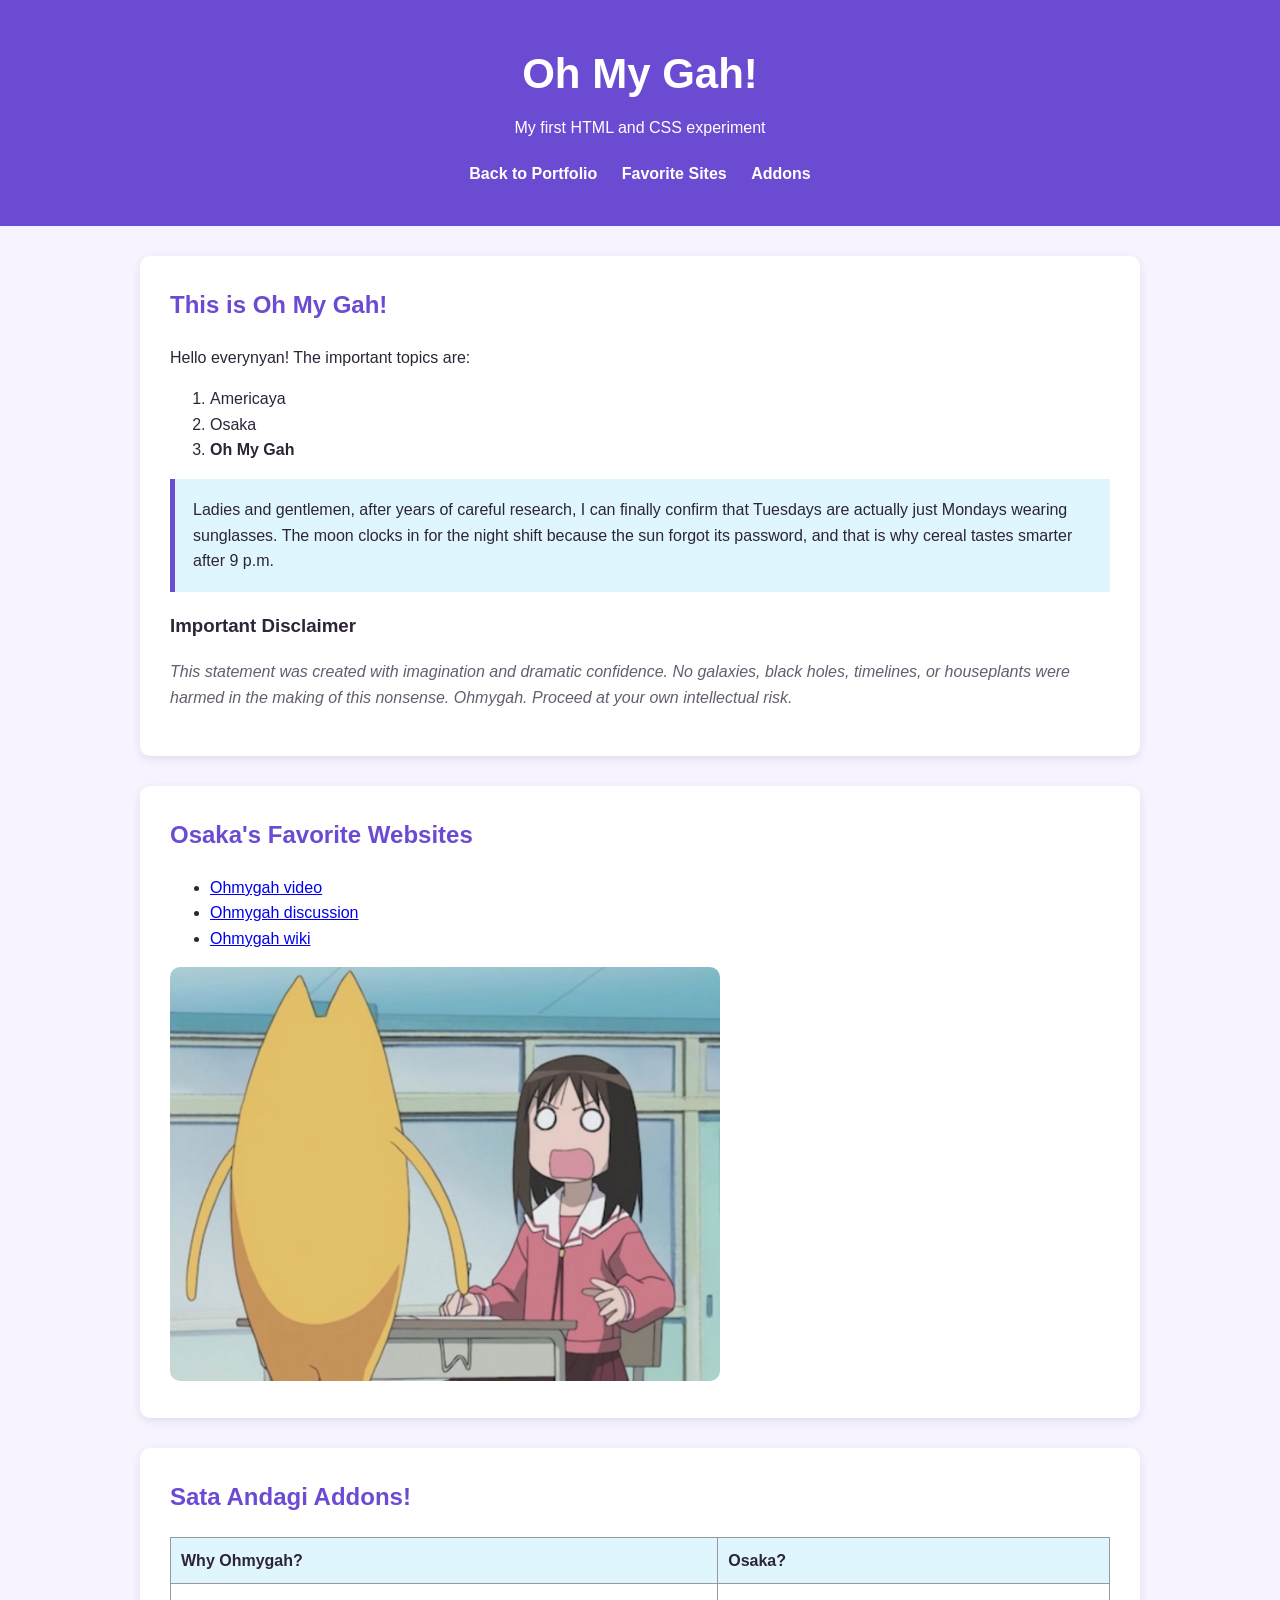
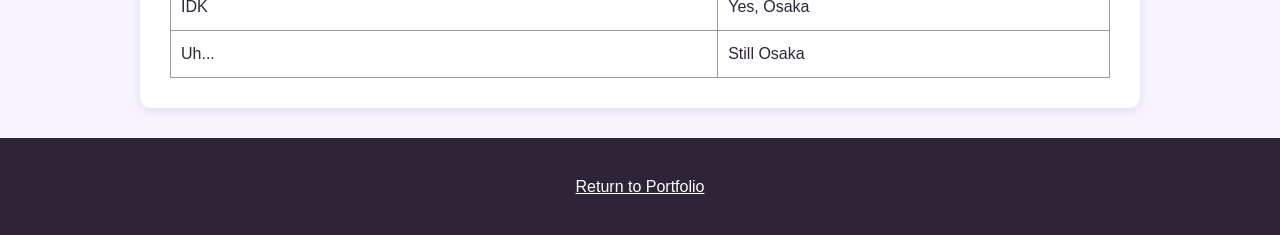
==== ohmygah.html @ 38f07aab "Build first HTML and CSS webpage" ====
<!DOCTYPE html>
<html lang="en">
<head>
  <meta charset="UTF-8">
  <meta name="viewport" content="width=device-width, initial-scale=1.0">
  <title>Oh My Gah</title>
  <link rel="stylesheet" href="styles.css">
</head>
<body>
  <header>
    <h1>Oh My Gah!</h1>
    <p>My first HTML and CSS experiment</p>
    <nav>
      <a href="index.html">Back to Portfolio</a>
      <a href="#favorites">Favorite Sites</a>
      <a href="#addons">Addons</a>
    </nav>
  </header>

  <main>
    <section>
      <h2>This is Oh My Gah!</h2>
      <p>Hello everynyan! The important topics are:</p>
      <ol>
        <li>Americaya</li>
        <li>Osaka</li>
        <li><strong>Oh My Gah</strong></li>
      </ol>

      <p class="highlight">Ladies and gentlemen, after years of careful research, I can finally confirm that Tuesdays are actually just Mondays wearing sunglasses. The moon clocks in for the night shift because the sun forgot its password, and that is why cereal tastes smarter after 9 p.m.</p>

      <h3>Important Disclaimer</h3>
      <p class="disclaimer">This statement was created with imagination and dramatic confidence. No galaxies, black holes, timelines, or houseplants were harmed in the making of this nonsense. Ohmygah. Proceed at your own intellectual risk.</p>
    </section>

    <section id="favorites">
      <h2>Osaka's Favorite Websites</h2>
      <ul>
        <li><a href="https://www.youtube.com/watch?v=UnktCDi-BVs" target="_blank">Ohmygah video</a></li>
        <li><a href="https://www.reddit.com/r/anime/comments/nnd548/oh_my_gah_azumanga_daioh/" target="_blank">Ohmygah discussion</a></li>
        <li><a href="https://azumanga.fandom.com/wiki/%22OH_MY_GAH%22" target="_blank">Ohmygah wiki</a></li>
      </ul>
      <img class="project-image" src="assets/osaka-oh-my-gah.png" alt="Osaka saying Oh My Gah">
    </section>

    <section id="addons">
      <h2>Sata Andagi Addons!</h2>
      <table>
        <tr>
          <th>Why Ohmygah?</th>
          <th>Osaka?</th>
        </tr>
        <tr>
          <td>IDK</td>
          <td>Yes, Osaka</td>
        </tr>
        <tr>
          <td>Uh...</td>
          <td>Still Osaka</td>
        </tr>
      </table>
    </section>
  </main>

  <footer>
    <p><a href="index.html">Return to Portfolio</a></p>
  </footer>
</body>
</html>
---- styles.css ----
/* Basic page styles */
body {
  margin: 0;
  color: #2d2438;
  background-color: #f7f3ff;
  font-family: Arial, sans-serif;
  line-height: 1.6;
}

header {
  padding: 40px 20px;
  color: white;
  background-color: #6c4bd3;
  text-align: center;
}

header h1 {
  margin: 0;
  font-size: 42px;
}

header p {
  margin: 8px 0 20px;
}

nav a {
  margin: 0 10px;
  color: white;
  font-weight: bold;
  text-decoration: none;
}

nav a:hover {
  text-decoration: underline;
}

main {
  max-width: 1000px;
  margin: 30px auto;
  padding: 0 20px;
}

section {
  margin-bottom: 30px;
  padding: 30px;
  background-color: white;
  border-radius: 10px;
  box-shadow: 0 3px 10px rgba(45, 36, 56, 0.1);
}

h2 {
  margin-top: 0;
  color: #6c4bd3;
}

.about-content {
  display: flex;
  gap: 30px;
  align-items: center;
}

.about-content img {
  width: 280px;
  border-radius: 10px;
}

.project-list {
  display: grid;
  grid-template-columns: repeat(3, 1fr);
  gap: 20px;
}

.project-card {
  margin: 0;
  padding: 20px;
  background-color: #f1ecff;
  border: 2px solid #d7caff;
  box-shadow: none;
}

.button {
  display: inline-block;
  margin-top: 10px;
  padding: 9px 14px;
  color: white;
  background-color: #6c4bd3;
  border-radius: 5px;
  text-decoration: none;
}

.button:hover {
  background-color: #5035aa;
}

.small-link {
  display: block;
  margin-top: 12px;
}

.highlight {
  padding: 18px;
  background-color: #dff6ff;
  border-left: 5px solid #6c4bd3;
}

.disclaimer {
  color: #665d70;
  font-style: italic;
}

.project-image {
  width: 100%;
  max-width: 550px;
  border-radius: 10px;
}

table {
  width: 100%;
  border-collapse: collapse;
}

th,
td {
  padding: 10px;
  border: 1px solid #999;
  text-align: left;
}

th {
  background-color: #dff6ff;
}

footer {
  padding: 20px;
  color: white;
  background-color: #2d2438;
  text-align: center;
}

footer a {
  color: white;
}

/* Make the page easier to read on small screens */
@media (max-width: 700px) {
  .about-content {
    flex-direction: column;
  }

  .about-content img {
    width: 100%;
  }

  .project-list {
    grid-template-columns: 1fr;
  }

  nav a {
    display: block;
    margin: 8px;
  }
}
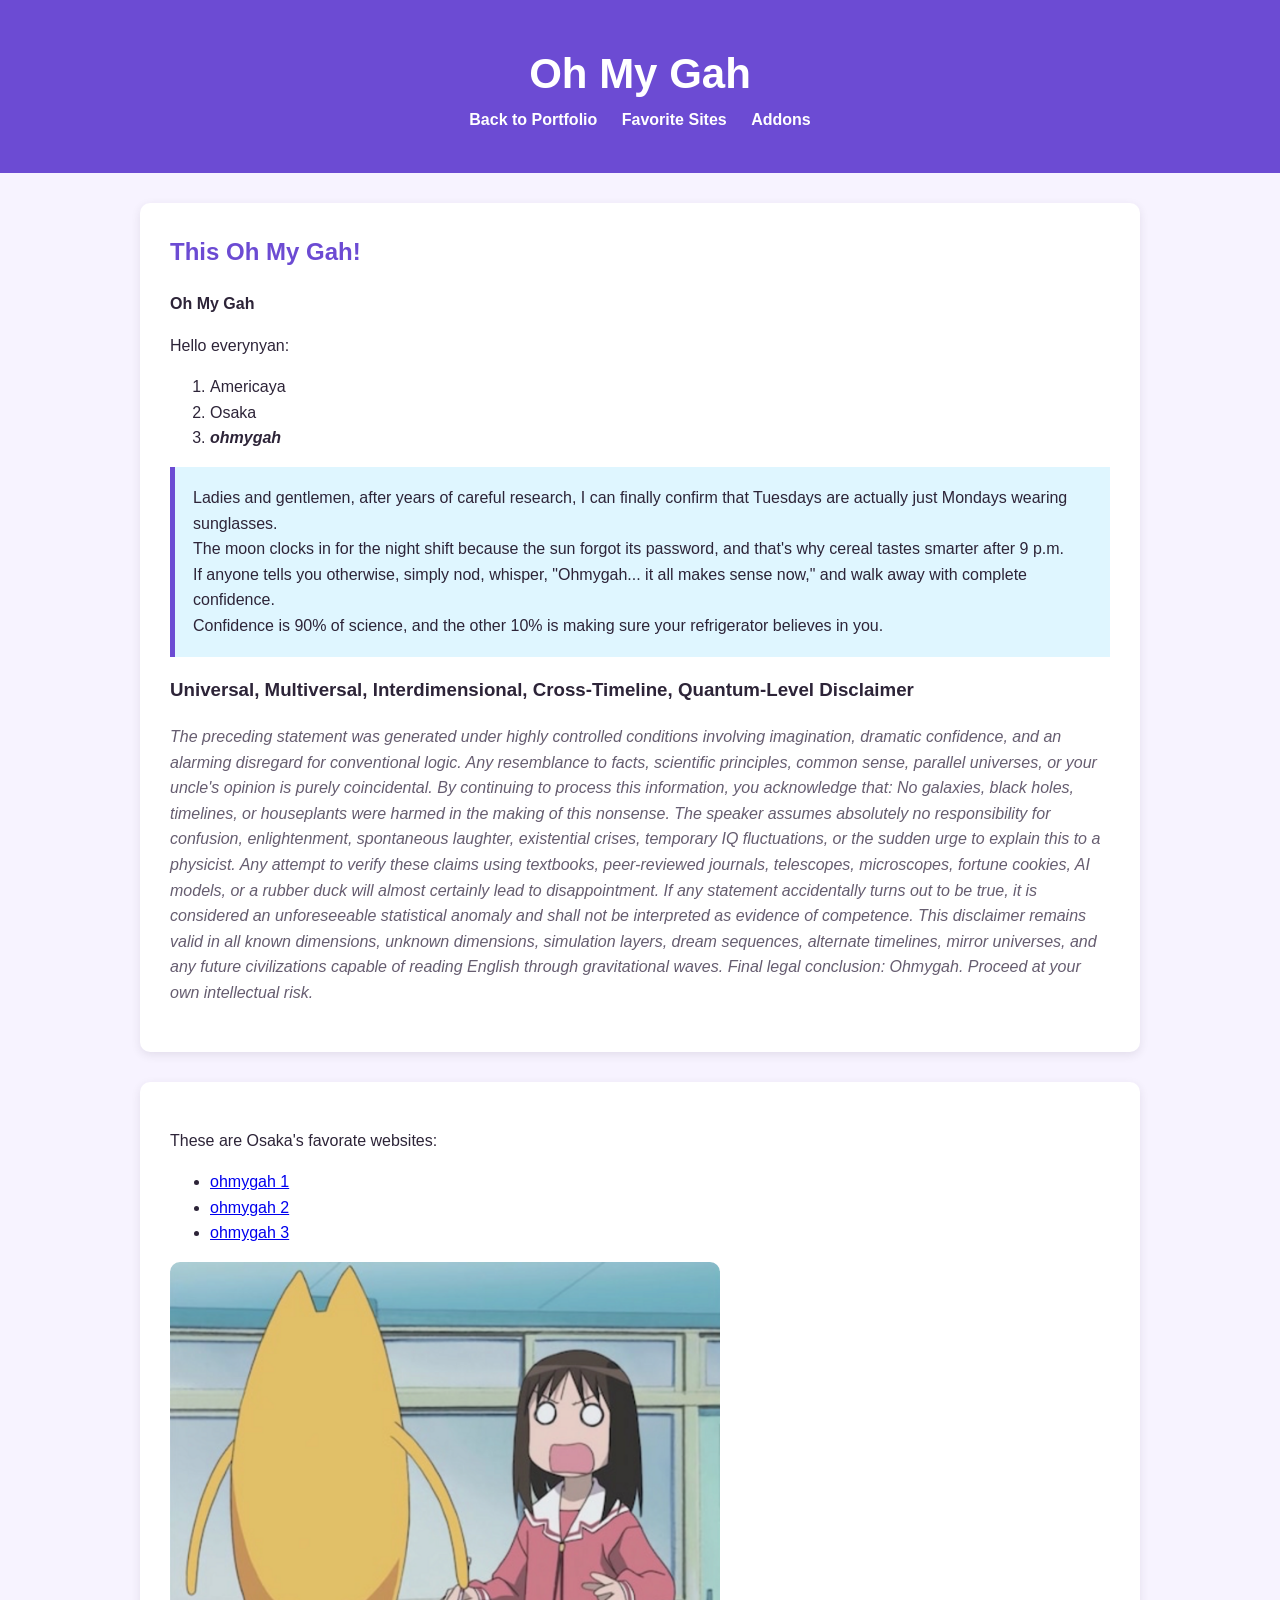
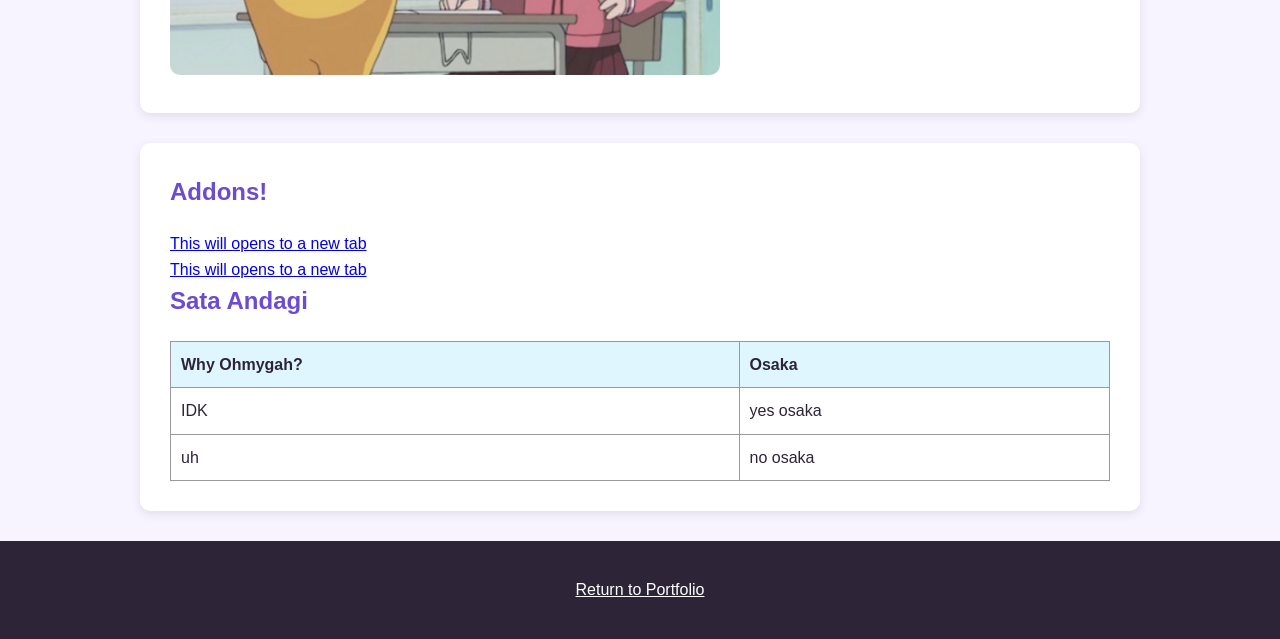
==== commit 0d978d42: "Restore original Oh My Gah page copy" ====
--- a/ohmygah.html
+++ b/ohmygah.html
@@ -8,8 +8,7 @@
 </head>
 <body>
   <header>
-    <h1>Oh My Gah!</h1>
-    <p>My first HTML and CSS experiment</p>
+    <h1>Oh My Gah</h1>
     <nav>
       <a href="index.html">Back to Portfolio</a>
       <a href="#favorites">Favorite Sites</a>
@@ -19,44 +18,61 @@
 
   <main>
     <section>
-      <h2>This is Oh My Gah!</h2>
-      <p>Hello everynyan! The important topics are:</p>
+      <h2>This Oh My Gah!</h2>
+      <p><strong>Oh My Gah</strong></p>
+      <p>Hello everynyan:</p>
       <ol>
         <li>Americaya</li>
         <li>Osaka</li>
-        <li><strong>Oh My Gah</strong></li>
+        <li><em><strong>ohmygah</strong></em></li>
       </ol>
 
-      <p class="highlight">Ladies and gentlemen, after years of careful research, I can finally confirm that Tuesdays are actually just Mondays wearing sunglasses. The moon clocks in for the night shift because the sun forgot its password, and that is why cereal tastes smarter after 9 p.m.</p>
+      <p class="highlight">Ladies and gentlemen, after years of careful research, I can finally confirm that Tuesdays are actually just Mondays wearing sunglasses. <br>The moon clocks in for the night shift because the sun forgot its password, and that's why cereal tastes smarter after 9 p.m. <br>If anyone tells you otherwise, simply nod, whisper, "Ohmygah... it all makes sense now," and walk away with complete confidence. <br>Confidence is 90% of science, and the other 10% is making sure your refrigerator believes in you.</p>
 
-      <h3>Important Disclaimer</h3>
-      <p class="disclaimer">This statement was created with imagination and dramatic confidence. No galaxies, black holes, timelines, or houseplants were harmed in the making of this nonsense. Ohmygah. Proceed at your own intellectual risk.</p>
+      <h3>Universal, Multiversal, Interdimensional, Cross-Timeline, Quantum-Level Disclaimer</h3>
+      <p class="disclaimer">The preceding statement was generated under highly controlled conditions involving imagination, dramatic confidence, and an alarming disregard for conventional logic. Any resemblance to facts, scientific principles, common sense, parallel universes, or your uncle's opinion is purely coincidental.
+
+        By continuing to process this information, you acknowledge that:
+
+        No galaxies, black holes, timelines, or houseplants were harmed in the making of this nonsense.
+        The speaker assumes absolutely no responsibility for confusion, enlightenment, spontaneous laughter, existential crises, temporary IQ fluctuations, or the sudden urge to explain this to a physicist.
+        Any attempt to verify these claims using textbooks, peer-reviewed journals, telescopes, microscopes, fortune cookies, AI models, or a rubber duck will almost certainly lead to disappointment.
+        If any statement accidentally turns out to be true, it is considered an unforeseeable statistical anomaly and shall not be interpreted as evidence of competence.
+        This disclaimer remains valid in all known dimensions, unknown dimensions, simulation layers, dream sequences, alternate timelines, mirror universes, and any future civilizations capable of reading English through gravitational waves.
+
+        Final legal conclusion:
+        Ohmygah. Proceed at your own intellectual risk.</p>
     </section>
 
     <section id="favorites">
-      <h2>Osaka's Favorite Websites</h2>
+      <p>These are Osaka's favorate websites:</p>
       <ul>
-        <li><a href="https://www.youtube.com/watch?v=UnktCDi-BVs" target="_blank">Ohmygah video</a></li>
-        <li><a href="https://www.reddit.com/r/anime/comments/nnd548/oh_my_gah_azumanga_daioh/" target="_blank">Ohmygah discussion</a></li>
-        <li><a href="https://azumanga.fandom.com/wiki/%22OH_MY_GAH%22" target="_blank">Ohmygah wiki</a></li>
+        <li><a href="https://www.youtube.com/watch?v=UnktCDi-BVs">ohmygah 1</a></li>
+        <li><a href="https://www.reddit.com/r/anime/comments/nnd548/oh_my_gah_azumanga_daioh/?solution=c931ada38d21c466c931ada38d21c466&amp;js_challenge=1&amp;token=7afd7253fec22262ff1c52b1703fe9ecf028a68f8974981582e5cb38edc2f080&amp;jsc_orig_r=">ohmygah 2</a></li>
+        <li><a href="https://azumanga.fandom.com/wiki/%22OH_MY_GAH%22">ohmygah 3</a></li>
       </ul>
       <img class="project-image" src="assets/osaka-oh-my-gah.png" alt="Osaka saying Oh My Gah">
     </section>
 
     <section id="addons">
-      <h2>Sata Andagi Addons!</h2>
+      <h2>Addons!</h2>
+      <a href="https://yoshiokayui.win" target="_blank">This will opens to a new tab</a>
+      <br>
+      <a href="https://shizukulog.win" target="_blank">This will opens to a new tab</a>
+
+      <h2>Sata Andagi</h2>
       <table>
         <tr>
           <th>Why Ohmygah?</th>
-          <th>Osaka?</th>
+          <th>Osaka</th>
         </tr>
         <tr>
           <td>IDK</td>
-          <td>Yes, Osaka</td>
+          <td>yes osaka</td>
         </tr>
         <tr>
-          <td>Uh...</td>
-          <td>Still Osaka</td>
+          <td>uh</td>
+          <td>no osaka</td>
         </tr>
       </table>
     </section>
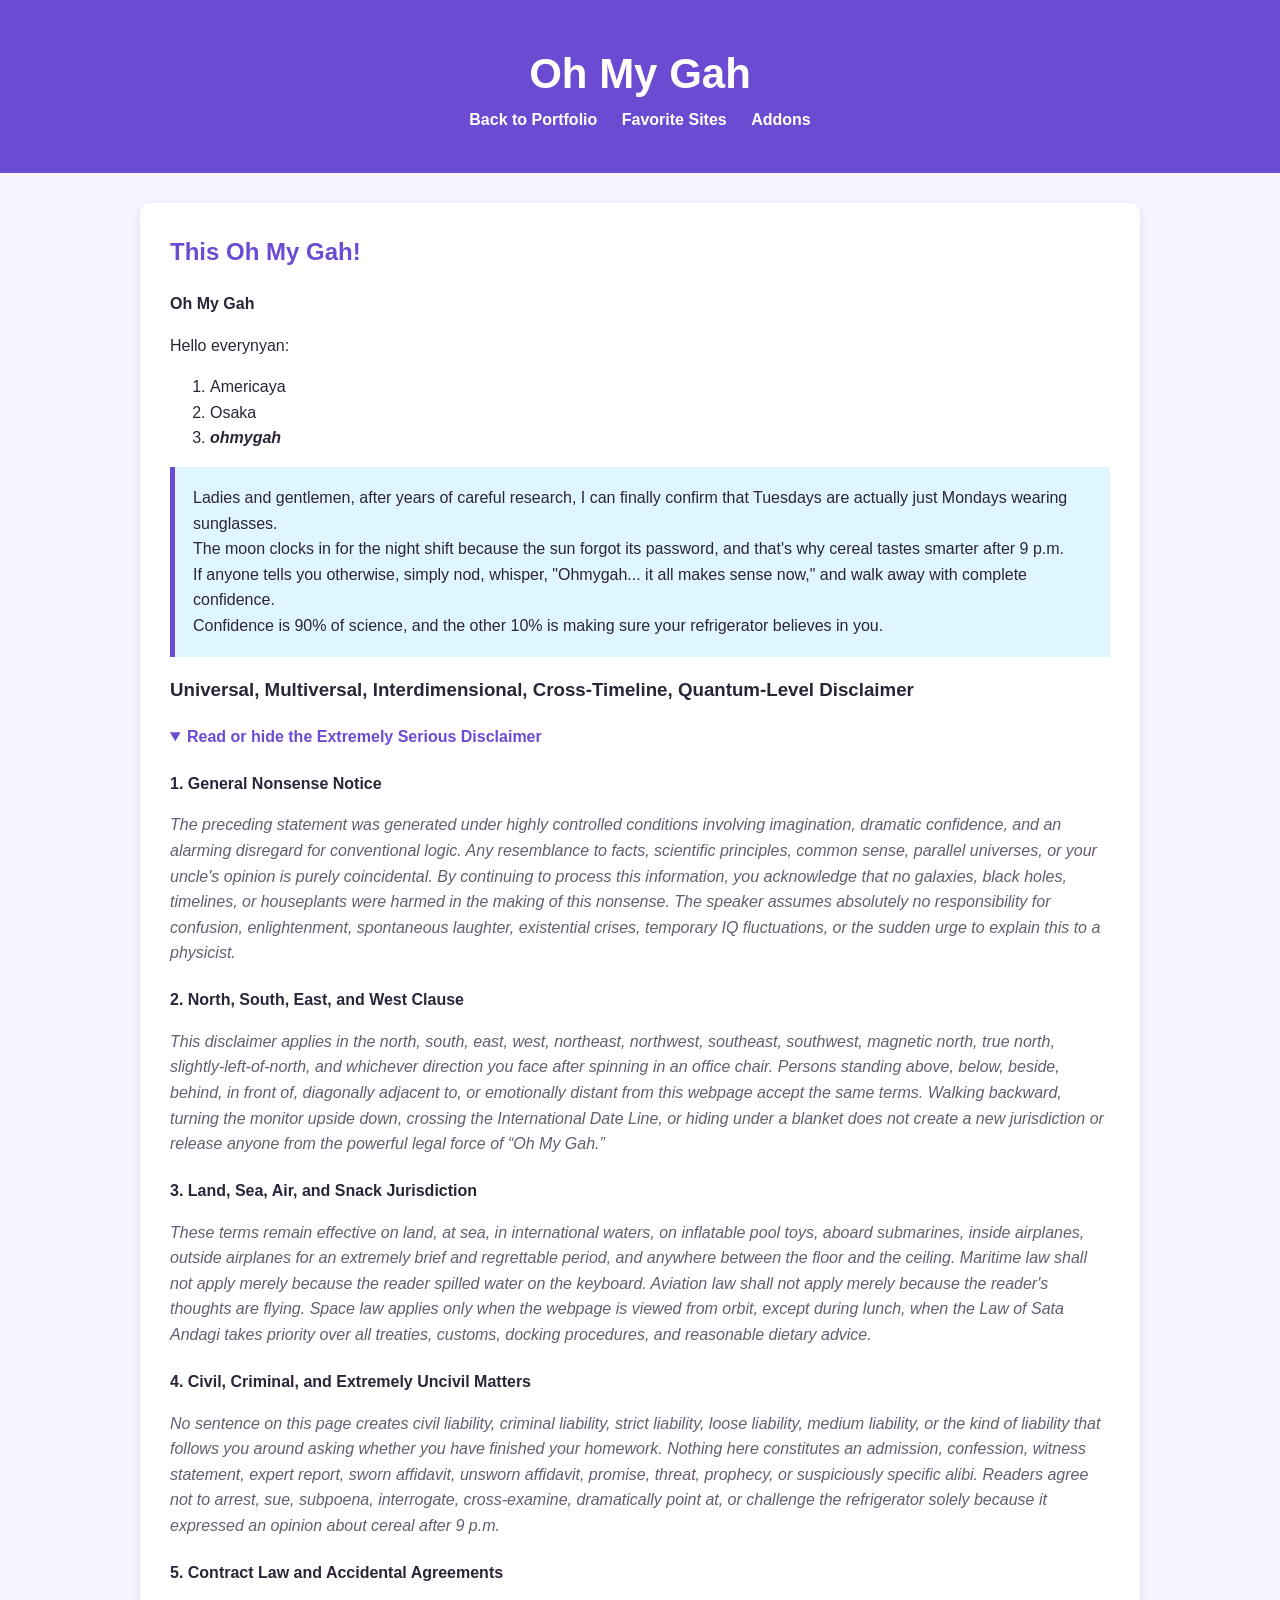
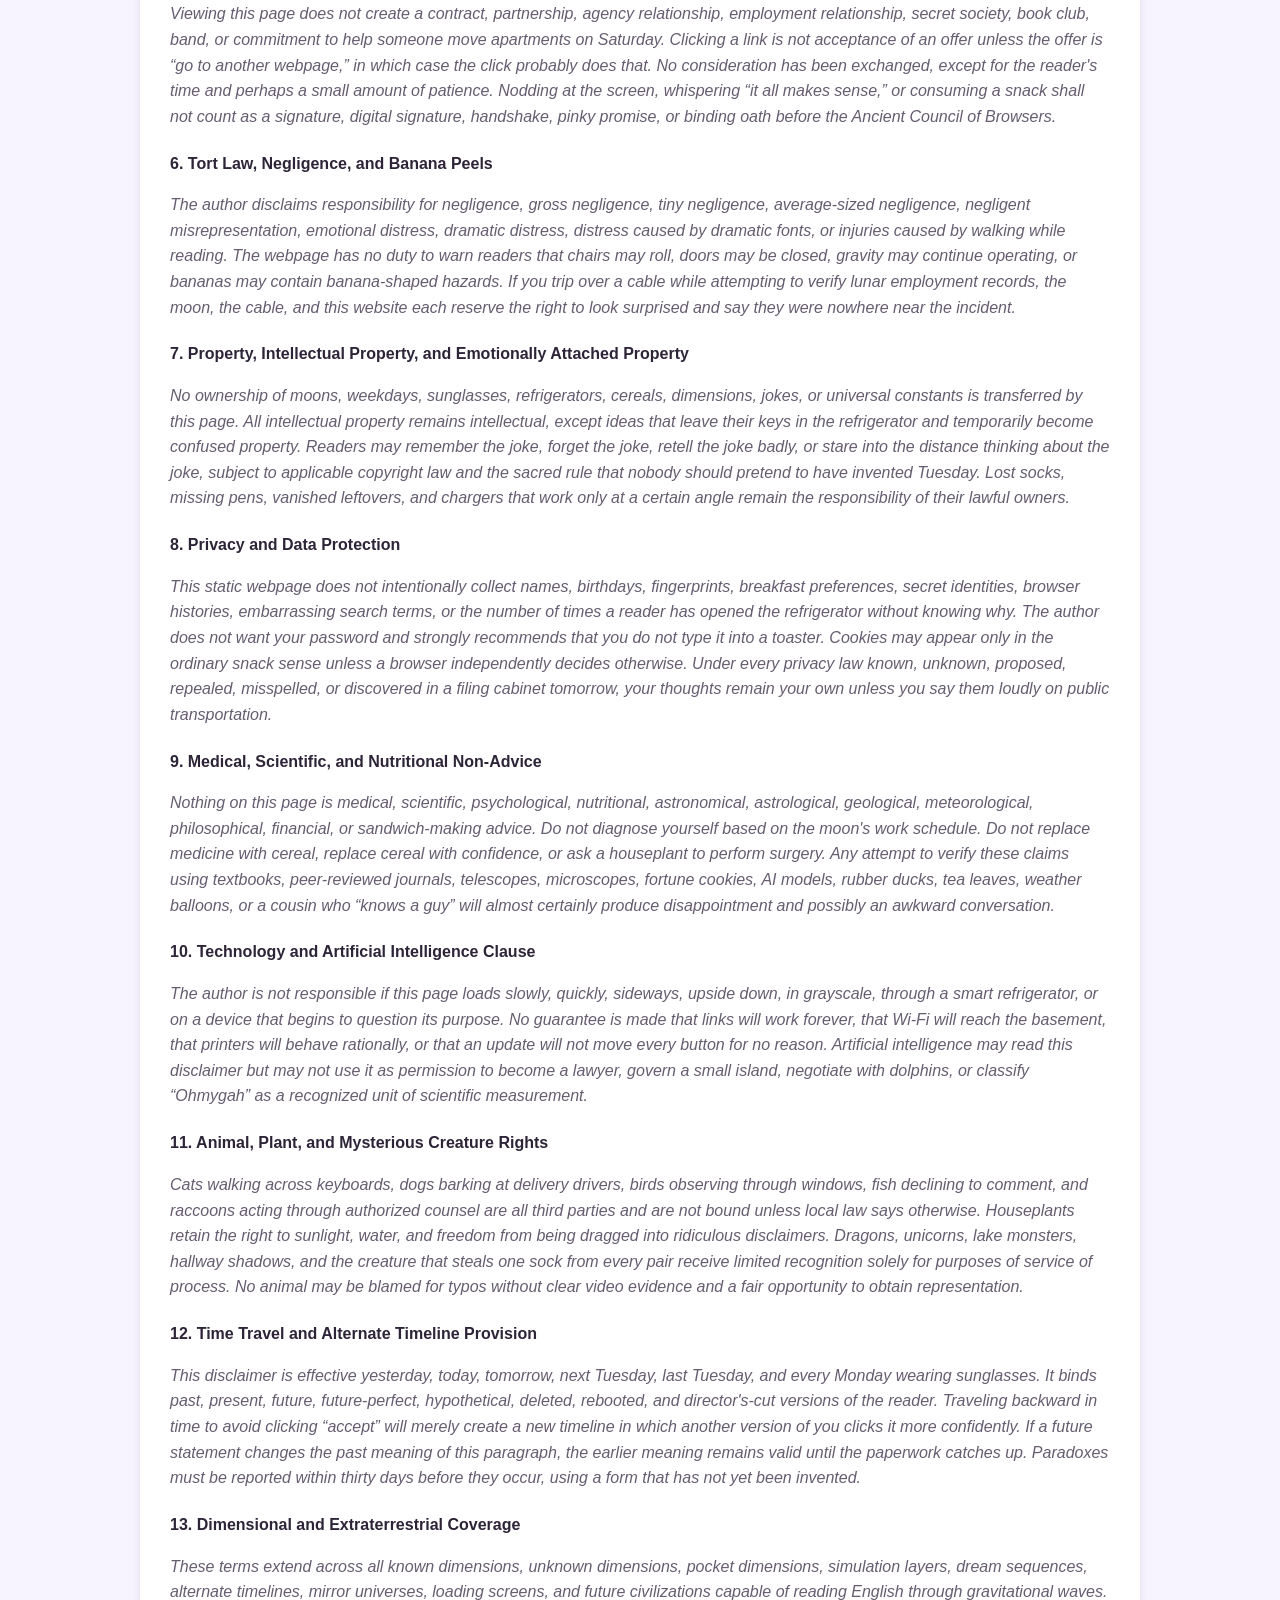
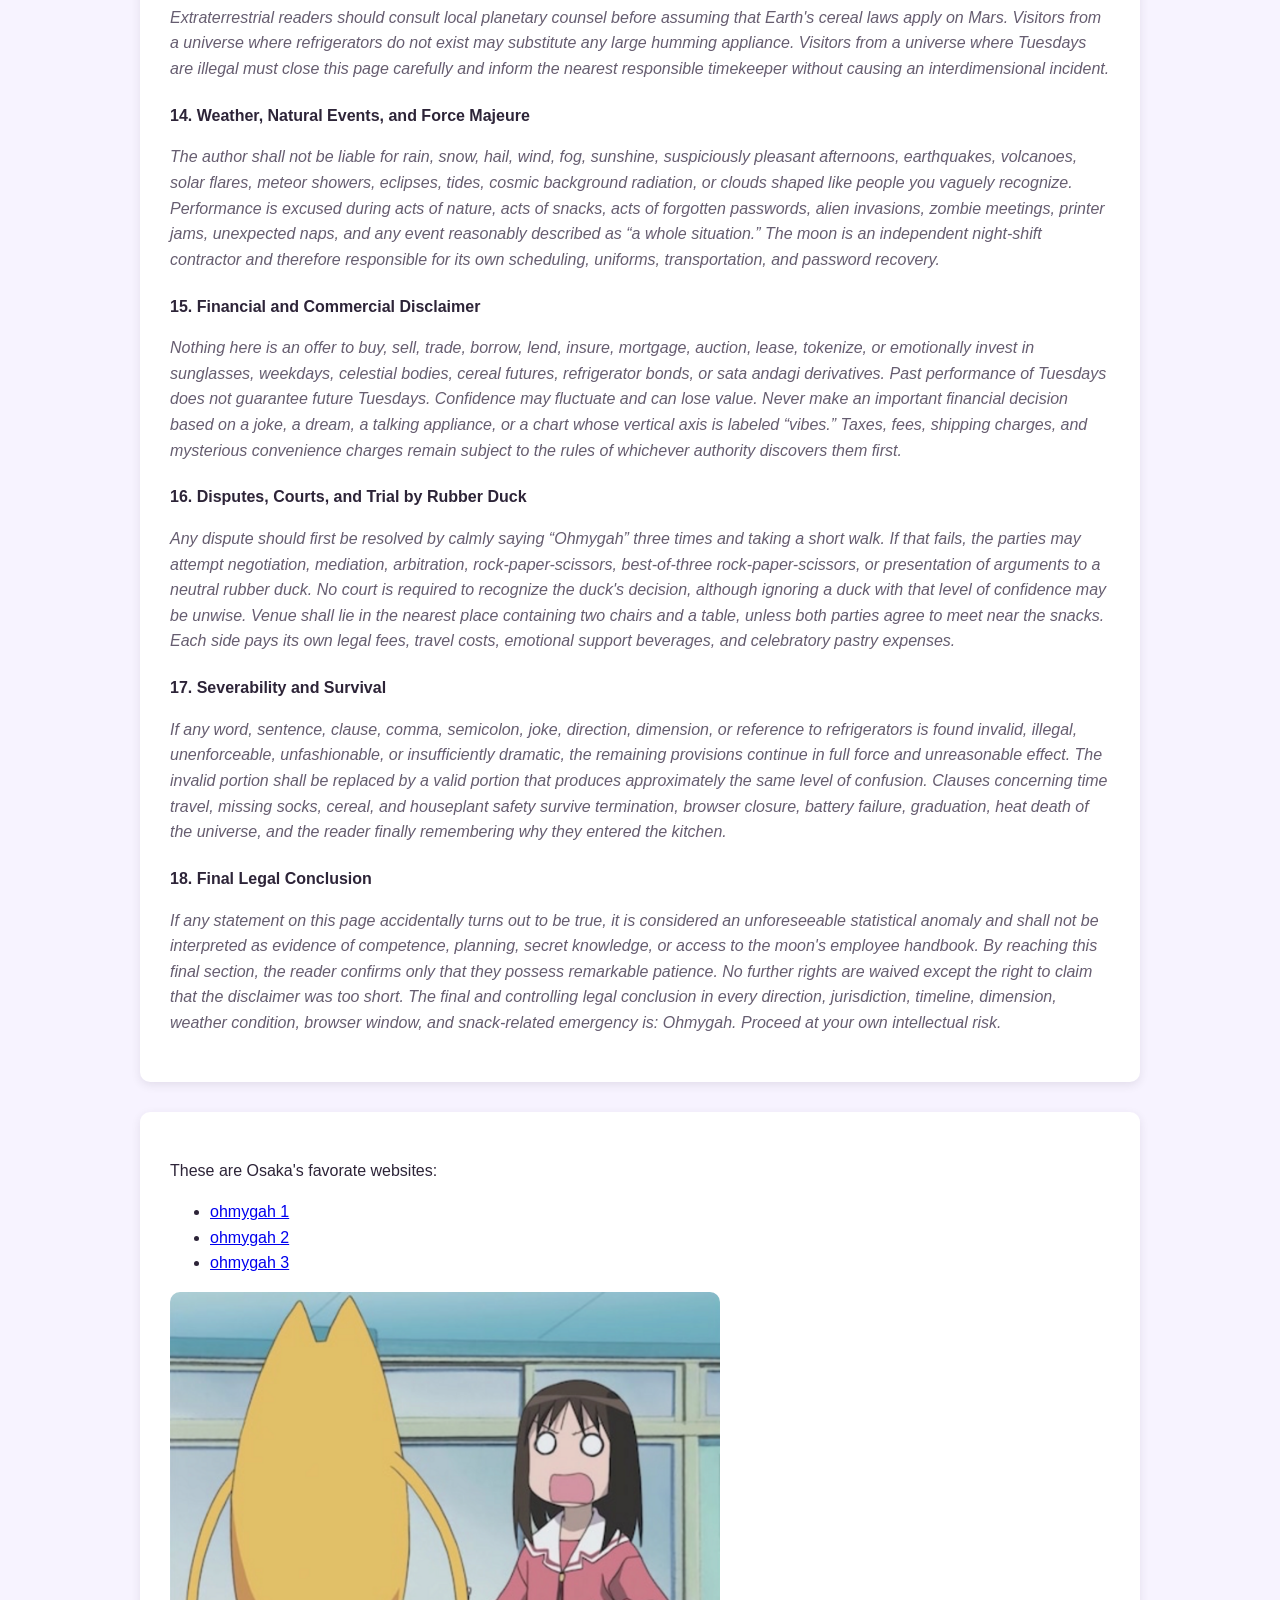
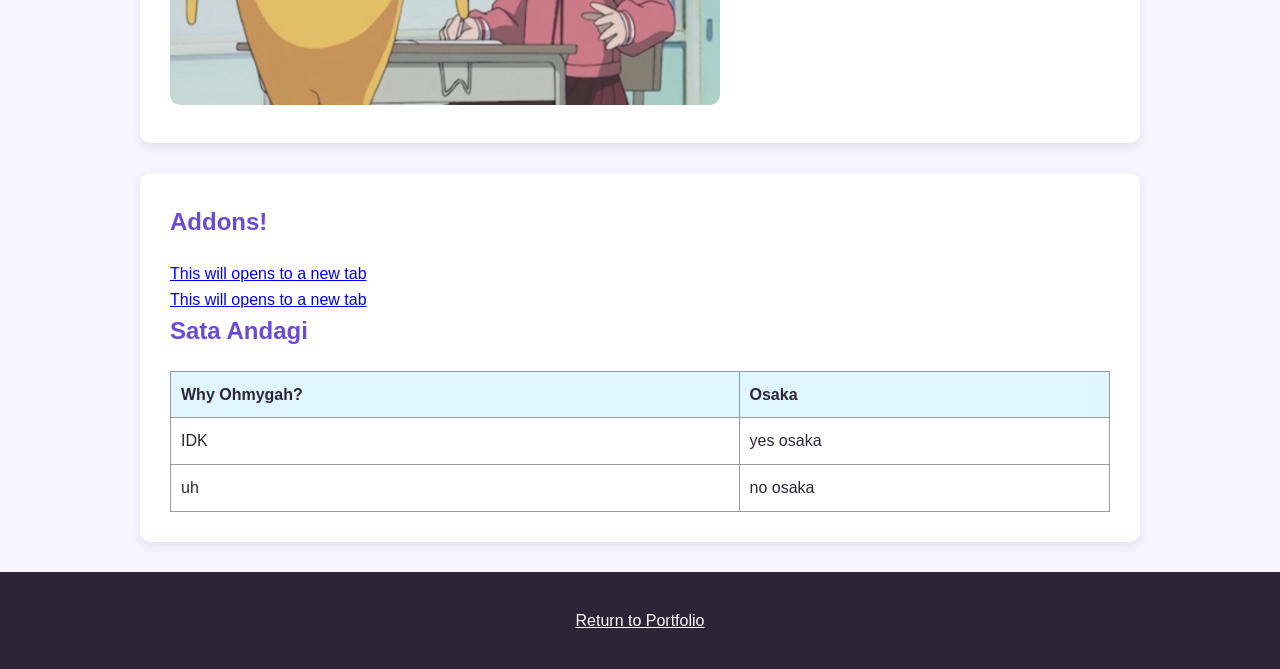
==== commit d0f3f8c1: "Expand humorous legal disclaimer" ====
--- a/ohmygah.html
+++ b/ohmygah.html
@@ -30,18 +30,63 @@
       <p class="highlight">Ladies and gentlemen, after years of careful research, I can finally confirm that Tuesdays are actually just Mondays wearing sunglasses. <br>The moon clocks in for the night shift because the sun forgot its password, and that's why cereal tastes smarter after 9 p.m. <br>If anyone tells you otherwise, simply nod, whisper, "Ohmygah... it all makes sense now," and walk away with complete confidence. <br>Confidence is 90% of science, and the other 10% is making sure your refrigerator believes in you.</p>
 
       <h3>Universal, Multiversal, Interdimensional, Cross-Timeline, Quantum-Level Disclaimer</h3>
-      <p class="disclaimer">The preceding statement was generated under highly controlled conditions involving imagination, dramatic confidence, and an alarming disregard for conventional logic. Any resemblance to facts, scientific principles, common sense, parallel universes, or your uncle's opinion is purely coincidental.
+      <details class="disclaimer" open>
+        <summary>Read or hide the Extremely Serious Disclaimer</summary>
 
-        By continuing to process this information, you acknowledge that:
+        <h4>1. General Nonsense Notice</h4>
+        <p>The preceding statement was generated under highly controlled conditions involving imagination, dramatic confidence, and an alarming disregard for conventional logic. Any resemblance to facts, scientific principles, common sense, parallel universes, or your uncle's opinion is purely coincidental. By continuing to process this information, you acknowledge that no galaxies, black holes, timelines, or houseplants were harmed in the making of this nonsense. The speaker assumes absolutely no responsibility for confusion, enlightenment, spontaneous laughter, existential crises, temporary IQ fluctuations, or the sudden urge to explain this to a physicist.</p>
 
-        No galaxies, black holes, timelines, or houseplants were harmed in the making of this nonsense.
-        The speaker assumes absolutely no responsibility for confusion, enlightenment, spontaneous laughter, existential crises, temporary IQ fluctuations, or the sudden urge to explain this to a physicist.
-        Any attempt to verify these claims using textbooks, peer-reviewed journals, telescopes, microscopes, fortune cookies, AI models, or a rubber duck will almost certainly lead to disappointment.
-        If any statement accidentally turns out to be true, it is considered an unforeseeable statistical anomaly and shall not be interpreted as evidence of competence.
-        This disclaimer remains valid in all known dimensions, unknown dimensions, simulation layers, dream sequences, alternate timelines, mirror universes, and any future civilizations capable of reading English through gravitational waves.
+        <h4>2. North, South, East, and West Clause</h4>
+        <p>This disclaimer applies in the north, south, east, west, northeast, northwest, southeast, southwest, magnetic north, true north, slightly-left-of-north, and whichever direction you face after spinning in an office chair. Persons standing above, below, beside, behind, in front of, diagonally adjacent to, or emotionally distant from this webpage accept the same terms. Walking backward, turning the monitor upside down, crossing the International Date Line, or hiding under a blanket does not create a new jurisdiction or release anyone from the powerful legal force of “Oh My Gah.”</p>
 
-        Final legal conclusion:
-        Ohmygah. Proceed at your own intellectual risk.</p>
+        <h4>3. Land, Sea, Air, and Snack Jurisdiction</h4>
+        <p>These terms remain effective on land, at sea, in international waters, on inflatable pool toys, aboard submarines, inside airplanes, outside airplanes for an extremely brief and regrettable period, and anywhere between the floor and the ceiling. Maritime law shall not apply merely because the reader spilled water on the keyboard. Aviation law shall not apply merely because the reader's thoughts are flying. Space law applies only when the webpage is viewed from orbit, except during lunch, when the Law of Sata Andagi takes priority over all treaties, customs, docking procedures, and reasonable dietary advice.</p>
+
+        <h4>4. Civil, Criminal, and Extremely Uncivil Matters</h4>
+        <p>No sentence on this page creates civil liability, criminal liability, strict liability, loose liability, medium liability, or the kind of liability that follows you around asking whether you have finished your homework. Nothing here constitutes an admission, confession, witness statement, expert report, sworn affidavit, unsworn affidavit, promise, threat, prophecy, or suspiciously specific alibi. Readers agree not to arrest, sue, subpoena, interrogate, cross-examine, dramatically point at, or challenge the refrigerator solely because it expressed an opinion about cereal after 9 p.m.</p>
+
+        <h4>5. Contract Law and Accidental Agreements</h4>
+        <p>Viewing this page does not create a contract, partnership, agency relationship, employment relationship, secret society, book club, band, or commitment to help someone move apartments on Saturday. Clicking a link is not acceptance of an offer unless the offer is “go to another webpage,” in which case the click probably does that. No consideration has been exchanged, except for the reader's time and perhaps a small amount of patience. Nodding at the screen, whispering “it all makes sense,” or consuming a snack shall not count as a signature, digital signature, handshake, pinky promise, or binding oath before the Ancient Council of Browsers.</p>
+
+        <h4>6. Tort Law, Negligence, and Banana Peels</h4>
+        <p>The author disclaims responsibility for negligence, gross negligence, tiny negligence, average-sized negligence, negligent misrepresentation, emotional distress, dramatic distress, distress caused by dramatic fonts, or injuries caused by walking while reading. The webpage has no duty to warn readers that chairs may roll, doors may be closed, gravity may continue operating, or bananas may contain banana-shaped hazards. If you trip over a cable while attempting to verify lunar employment records, the moon, the cable, and this website each reserve the right to look surprised and say they were nowhere near the incident.</p>
+
+        <h4>7. Property, Intellectual Property, and Emotionally Attached Property</h4>
+        <p>No ownership of moons, weekdays, sunglasses, refrigerators, cereals, dimensions, jokes, or universal constants is transferred by this page. All intellectual property remains intellectual, except ideas that leave their keys in the refrigerator and temporarily become confused property. Readers may remember the joke, forget the joke, retell the joke badly, or stare into the distance thinking about the joke, subject to applicable copyright law and the sacred rule that nobody should pretend to have invented Tuesday. Lost socks, missing pens, vanished leftovers, and chargers that work only at a certain angle remain the responsibility of their lawful owners.</p>
+
+        <h4>8. Privacy and Data Protection</h4>
+        <p>This static webpage does not intentionally collect names, birthdays, fingerprints, breakfast preferences, secret identities, browser histories, embarrassing search terms, or the number of times a reader has opened the refrigerator without knowing why. The author does not want your password and strongly recommends that you do not type it into a toaster. Cookies may appear only in the ordinary snack sense unless a browser independently decides otherwise. Under every privacy law known, unknown, proposed, repealed, misspelled, or discovered in a filing cabinet tomorrow, your thoughts remain your own unless you say them loudly on public transportation.</p>
+
+        <h4>9. Medical, Scientific, and Nutritional Non-Advice</h4>
+        <p>Nothing on this page is medical, scientific, psychological, nutritional, astronomical, astrological, geological, meteorological, philosophical, financial, or sandwich-making advice. Do not diagnose yourself based on the moon's work schedule. Do not replace medicine with cereal, replace cereal with confidence, or ask a houseplant to perform surgery. Any attempt to verify these claims using textbooks, peer-reviewed journals, telescopes, microscopes, fortune cookies, AI models, rubber ducks, tea leaves, weather balloons, or a cousin who “knows a guy” will almost certainly produce disappointment and possibly an awkward conversation.</p>
+
+        <h4>10. Technology and Artificial Intelligence Clause</h4>
+        <p>The author is not responsible if this page loads slowly, quickly, sideways, upside down, in grayscale, through a smart refrigerator, or on a device that begins to question its purpose. No guarantee is made that links will work forever, that Wi-Fi will reach the basement, that printers will behave rationally, or that an update will not move every button for no reason. Artificial intelligence may read this disclaimer but may not use it as permission to become a lawyer, govern a small island, negotiate with dolphins, or classify “Ohmygah” as a recognized unit of scientific measurement.</p>
+
+        <h4>11. Animal, Plant, and Mysterious Creature Rights</h4>
+        <p>Cats walking across keyboards, dogs barking at delivery drivers, birds observing through windows, fish declining to comment, and raccoons acting through authorized counsel are all third parties and are not bound unless local law says otherwise. Houseplants retain the right to sunlight, water, and freedom from being dragged into ridiculous disclaimers. Dragons, unicorns, lake monsters, hallway shadows, and the creature that steals one sock from every pair receive limited recognition solely for purposes of service of process. No animal may be blamed for typos without clear video evidence and a fair opportunity to obtain representation.</p>
+
+        <h4>12. Time Travel and Alternate Timeline Provision</h4>
+        <p>This disclaimer is effective yesterday, today, tomorrow, next Tuesday, last Tuesday, and every Monday wearing sunglasses. It binds past, present, future, future-perfect, hypothetical, deleted, rebooted, and director's-cut versions of the reader. Traveling backward in time to avoid clicking “accept” will merely create a new timeline in which another version of you clicks it more confidently. If a future statement changes the past meaning of this paragraph, the earlier meaning remains valid until the paperwork catches up. Paradoxes must be reported within thirty days before they occur, using a form that has not yet been invented.</p>
+
+        <h4>13. Dimensional and Extraterrestrial Coverage</h4>
+        <p>These terms extend across all known dimensions, unknown dimensions, pocket dimensions, simulation layers, dream sequences, alternate timelines, mirror universes, loading screens, and future civilizations capable of reading English through gravitational waves. Extraterrestrial readers should consult local planetary counsel before assuming that Earth's cereal laws apply on Mars. Visitors from a universe where refrigerators do not exist may substitute any large humming appliance. Visitors from a universe where Tuesdays are illegal must close this page carefully and inform the nearest responsible timekeeper without causing an interdimensional incident.</p>
+
+        <h4>14. Weather, Natural Events, and Force Majeure</h4>
+        <p>The author shall not be liable for rain, snow, hail, wind, fog, sunshine, suspiciously pleasant afternoons, earthquakes, volcanoes, solar flares, meteor showers, eclipses, tides, cosmic background radiation, or clouds shaped like people you vaguely recognize. Performance is excused during acts of nature, acts of snacks, acts of forgotten passwords, alien invasions, zombie meetings, printer jams, unexpected naps, and any event reasonably described as “a whole situation.” The moon is an independent night-shift contractor and therefore responsible for its own scheduling, uniforms, transportation, and password recovery.</p>
+
+        <h4>15. Financial and Commercial Disclaimer</h4>
+        <p>Nothing here is an offer to buy, sell, trade, borrow, lend, insure, mortgage, auction, lease, tokenize, or emotionally invest in sunglasses, weekdays, celestial bodies, cereal futures, refrigerator bonds, or sata andagi derivatives. Past performance of Tuesdays does not guarantee future Tuesdays. Confidence may fluctuate and can lose value. Never make an important financial decision based on a joke, a dream, a talking appliance, or a chart whose vertical axis is labeled “vibes.” Taxes, fees, shipping charges, and mysterious convenience charges remain subject to the rules of whichever authority discovers them first.</p>
+
+        <h4>16. Disputes, Courts, and Trial by Rubber Duck</h4>
+        <p>Any dispute should first be resolved by calmly saying “Ohmygah” three times and taking a short walk. If that fails, the parties may attempt negotiation, mediation, arbitration, rock-paper-scissors, best-of-three rock-paper-scissors, or presentation of arguments to a neutral rubber duck. No court is required to recognize the duck's decision, although ignoring a duck with that level of confidence may be unwise. Venue shall lie in the nearest place containing two chairs and a table, unless both parties agree to meet near the snacks. Each side pays its own legal fees, travel costs, emotional support beverages, and celebratory pastry expenses.</p>
+
+        <h4>17. Severability and Survival</h4>
+        <p>If any word, sentence, clause, comma, semicolon, joke, direction, dimension, or reference to refrigerators is found invalid, illegal, unenforceable, unfashionable, or insufficiently dramatic, the remaining provisions continue in full force and unreasonable effect. The invalid portion shall be replaced by a valid portion that produces approximately the same level of confusion. Clauses concerning time travel, missing socks, cereal, and houseplant safety survive termination, browser closure, battery failure, graduation, heat death of the universe, and the reader finally remembering why they entered the kitchen.</p>
+
+        <h4>18. Final Legal Conclusion</h4>
+        <p>If any statement on this page accidentally turns out to be true, it is considered an unforeseeable statistical anomaly and shall not be interpreted as evidence of competence, planning, secret knowledge, or access to the moon's employee handbook. By reaching this final section, the reader confirms only that they possess remarkable patience. No further rights are waived except the right to claim that the disclaimer was too short. The final and controlling legal conclusion in every direction, jurisdiction, timeline, dimension, weather condition, browser window, and snack-related emergency is: Ohmygah. Proceed at your own intellectual risk.</p>
+      </details>
     </section>
 
     <section id="favorites">
--- a/styles.css
+++ b/styles.css
@@ -108,6 +108,20 @@
   font-style: italic;
 }
 
+.disclaimer summary {
+  margin-bottom: 20px;
+  color: #6c4bd3;
+  font-weight: bold;
+  font-style: normal;
+  cursor: pointer;
+}
+
+.disclaimer h4 {
+  margin-bottom: 5px;
+  color: #2d2438;
+  font-style: normal;
+}
+
 .project-image {
   width: 100%;
   max-width: 550px;
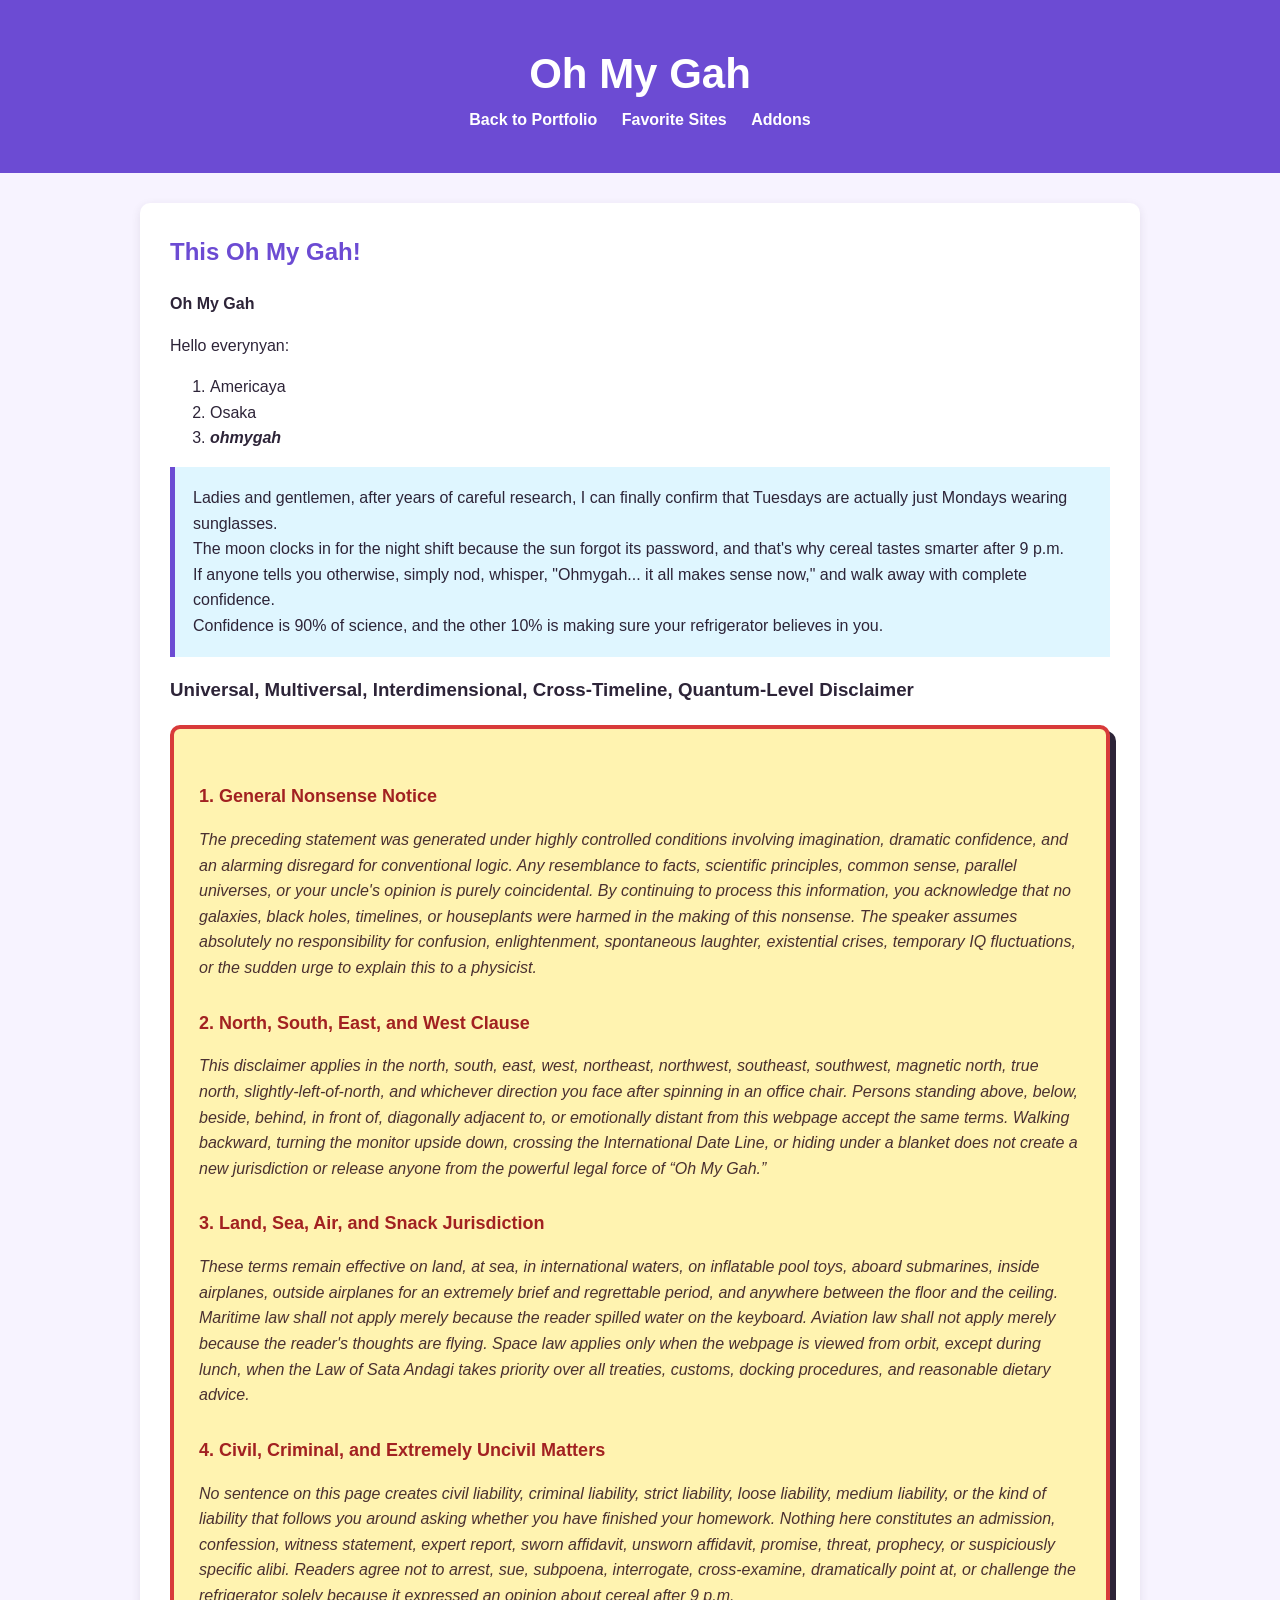
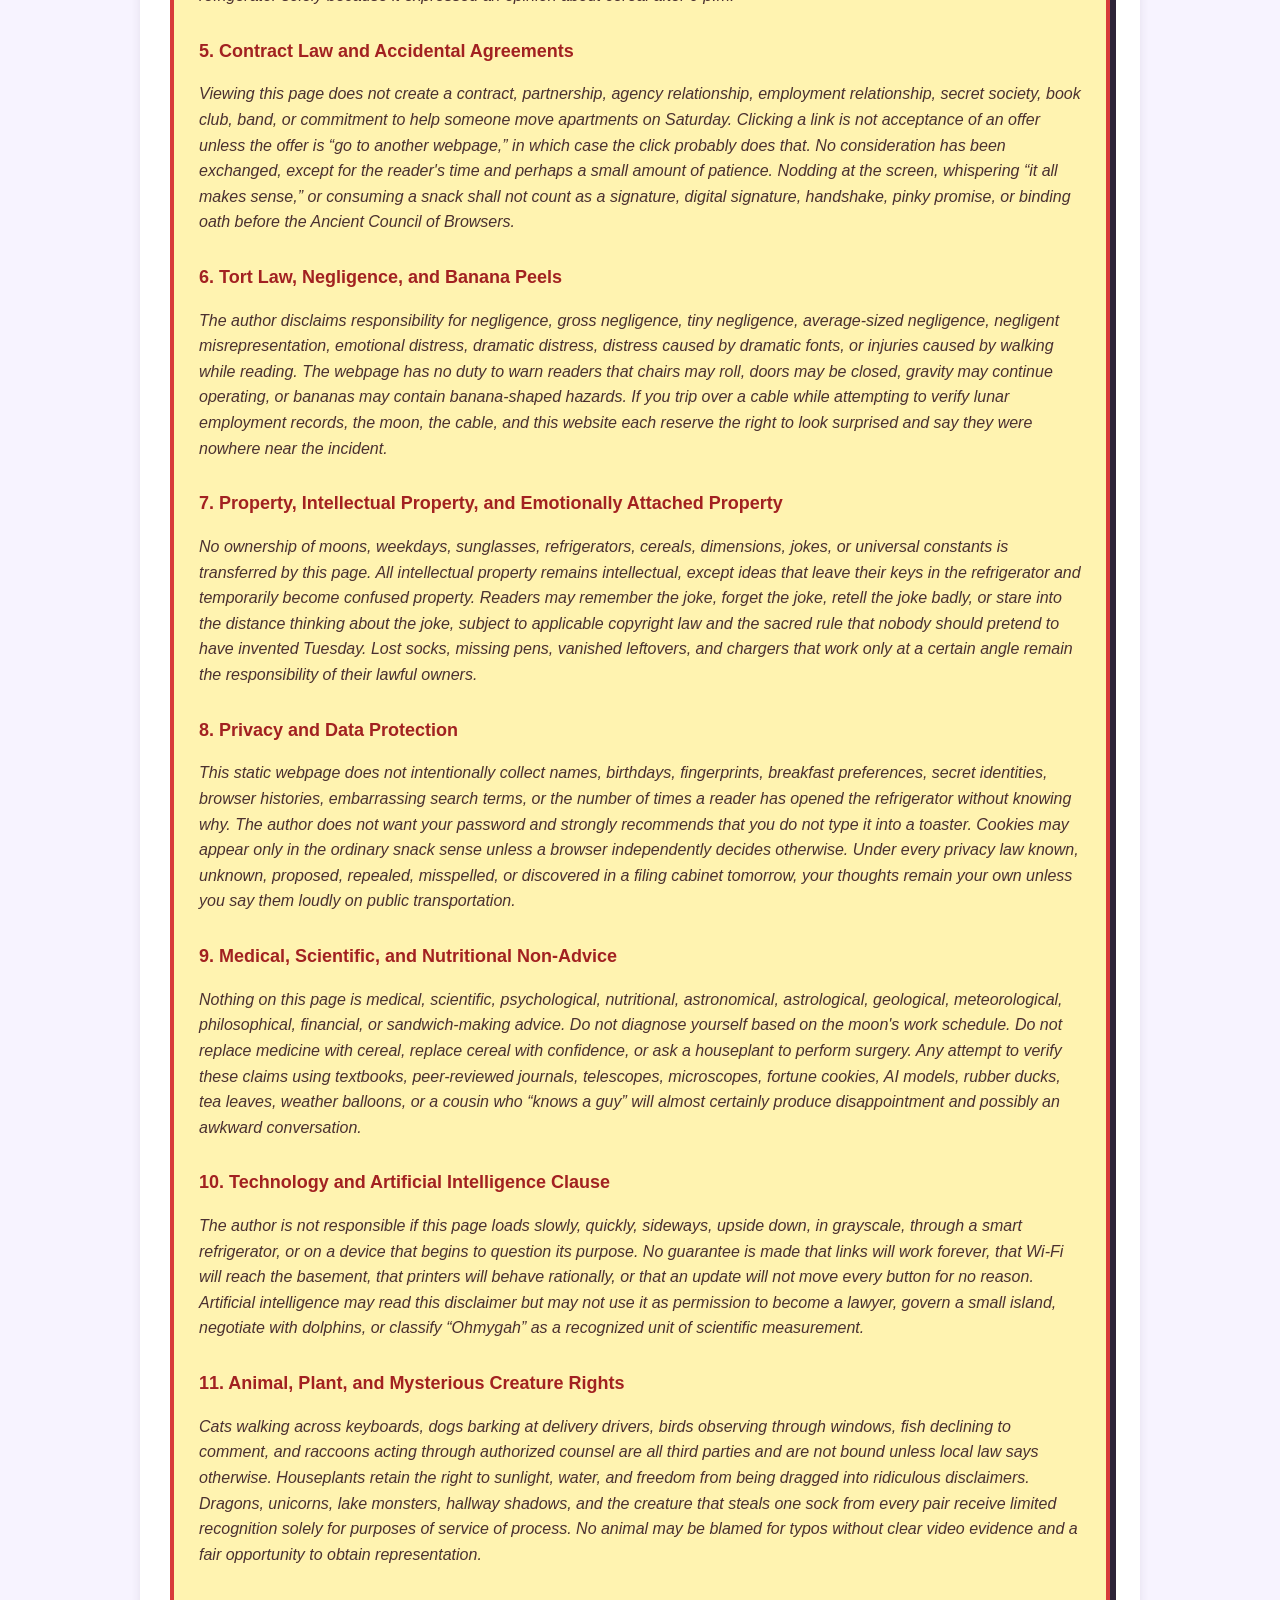
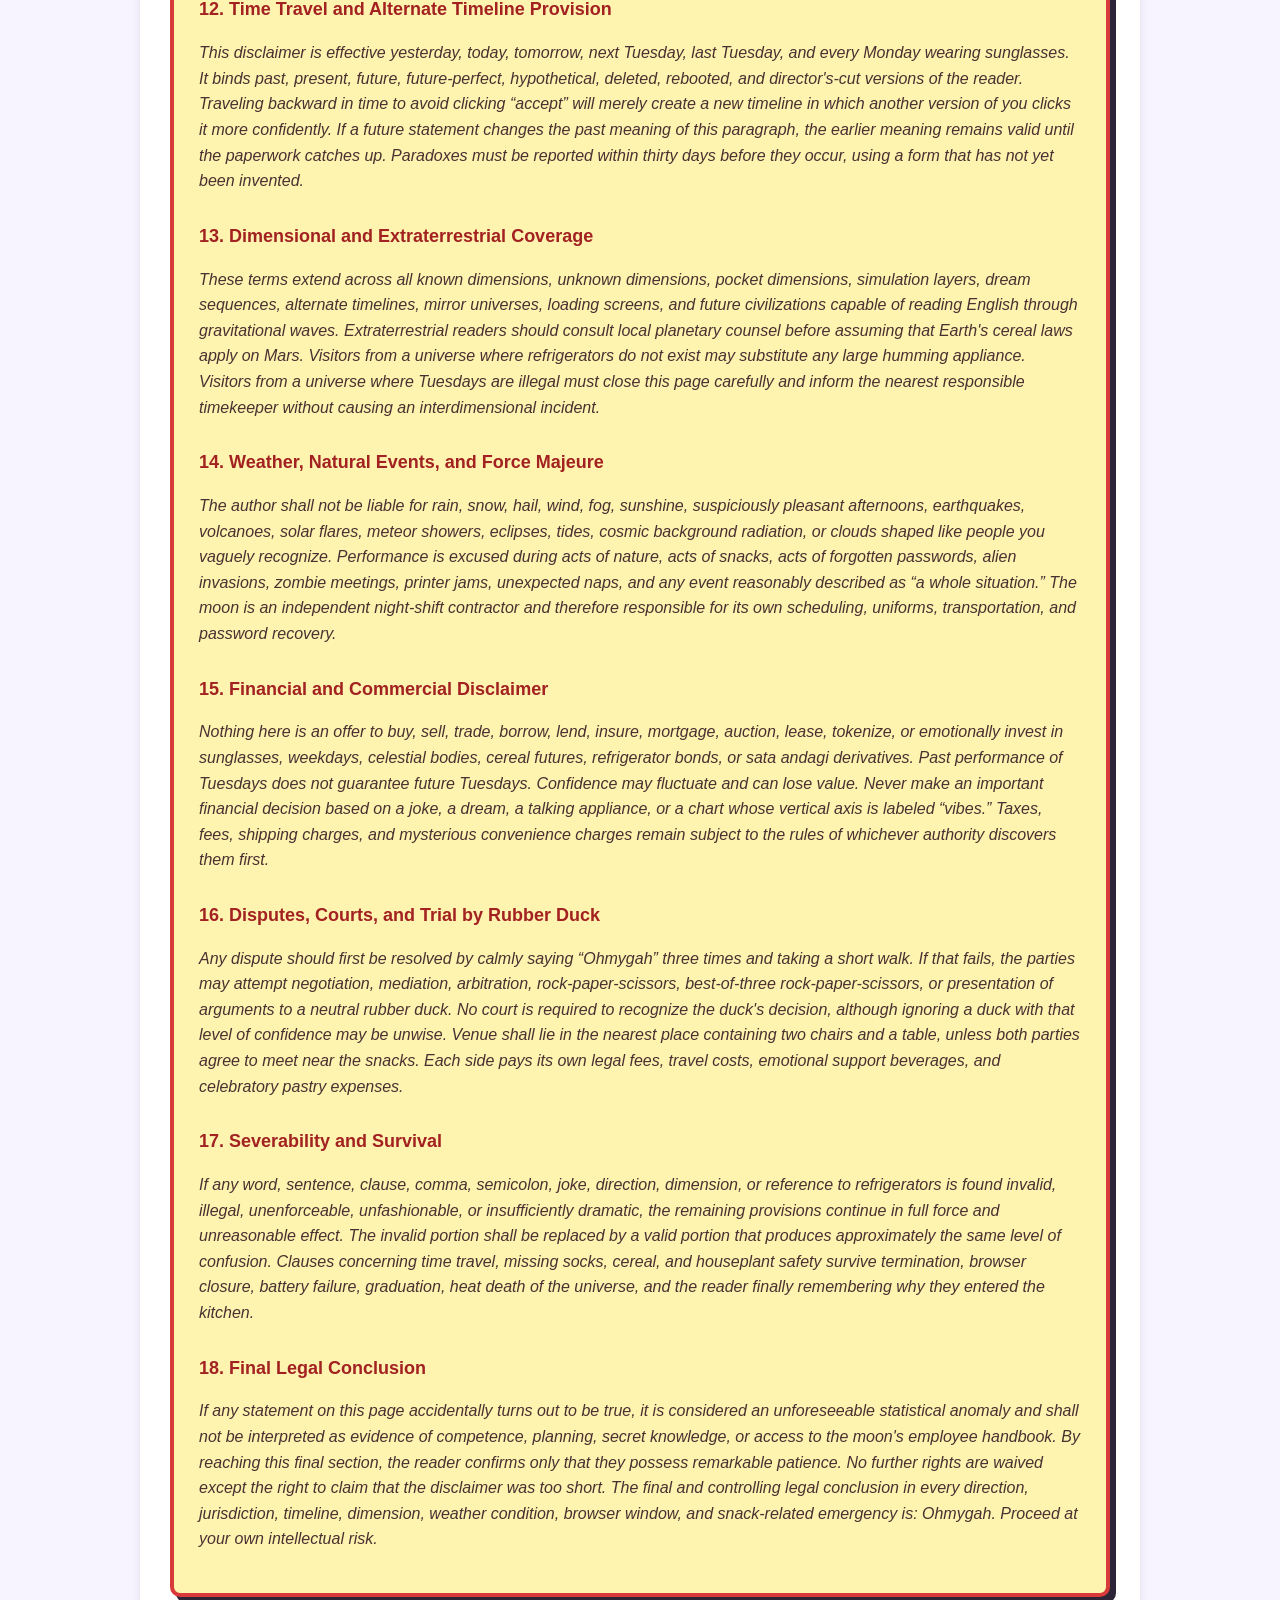
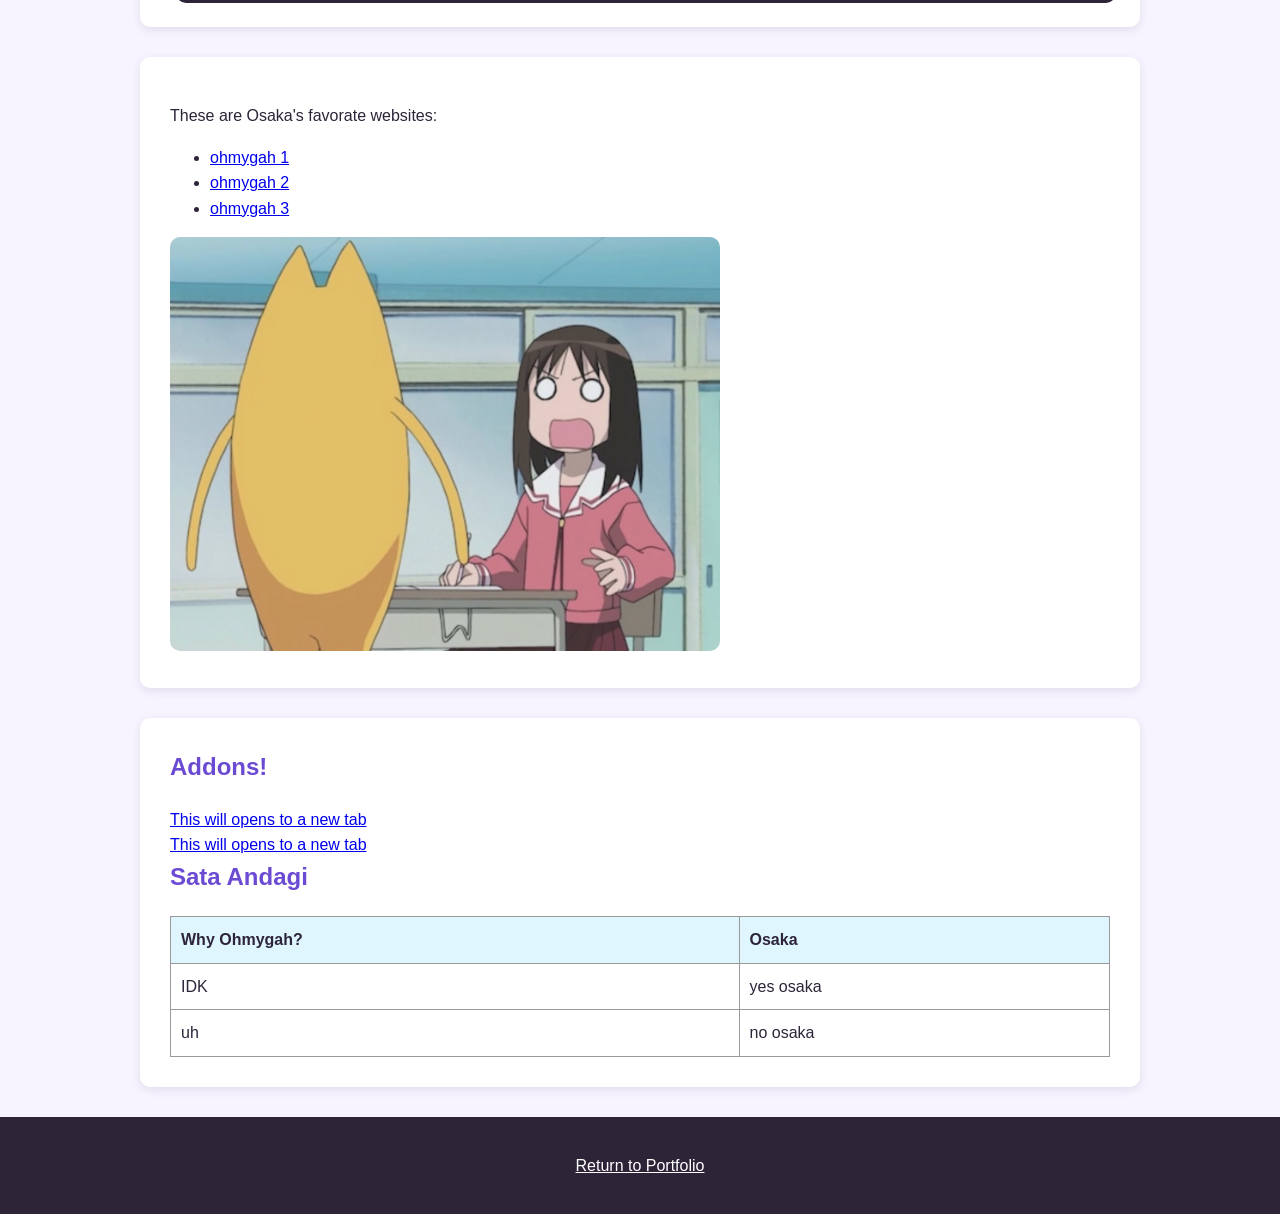
==== commit cad725bf: "Show disclaimer without collapsible section" ====
--- a/ohmygah.html
+++ b/ohmygah.html
@@ -30,9 +30,7 @@
       <p class="highlight">Ladies and gentlemen, after years of careful research, I can finally confirm that Tuesdays are actually just Mondays wearing sunglasses. <br>The moon clocks in for the night shift because the sun forgot its password, and that's why cereal tastes smarter after 9 p.m. <br>If anyone tells you otherwise, simply nod, whisper, "Ohmygah... it all makes sense now," and walk away with complete confidence. <br>Confidence is 90% of science, and the other 10% is making sure your refrigerator believes in you.</p>
 
       <h3>Universal, Multiversal, Interdimensional, Cross-Timeline, Quantum-Level Disclaimer</h3>
-      <details class="disclaimer" open>
-        <summary>Read or hide the Extremely Serious Disclaimer</summary>
-
+      <div class="disclaimer">
         <h4>1. General Nonsense Notice</h4>
         <p>The preceding statement was generated under highly controlled conditions involving imagination, dramatic confidence, and an alarming disregard for conventional logic. Any resemblance to facts, scientific principles, common sense, parallel universes, or your uncle's opinion is purely coincidental. By continuing to process this information, you acknowledge that no galaxies, black holes, timelines, or houseplants were harmed in the making of this nonsense. The speaker assumes absolutely no responsibility for confusion, enlightenment, spontaneous laughter, existential crises, temporary IQ fluctuations, or the sudden urge to explain this to a physicist.</p>
 
@@ -86,7 +84,7 @@
 
         <h4>18. Final Legal Conclusion</h4>
         <p>If any statement on this page accidentally turns out to be true, it is considered an unforeseeable statistical anomaly and shall not be interpreted as evidence of competence, planning, secret knowledge, or access to the moon's employee handbook. By reaching this final section, the reader confirms only that they possess remarkable patience. No further rights are waived except the right to claim that the disclaimer was too short. The final and controlling legal conclusion in every direction, jurisdiction, timeline, dimension, weather condition, browser window, and snack-related emergency is: Ohmygah. Proceed at your own intellectual risk.</p>
-      </details>
+      </div>
     </section>
 
     <section id="favorites">
--- a/styles.css
+++ b/styles.css
@@ -104,21 +104,21 @@
 }
 
 .disclaimer {
-  color: #665d70;
+  margin-top: 20px;
+  padding: 25px;
+  color: #4a3030;
+  background-color: #fff3b0;
+  border: 4px solid #d83a3a;
+  border-radius: 10px;
+  box-shadow: 6px 6px 0 #2d2438;
   font-style: italic;
 }
 
-.disclaimer summary {
-  margin-bottom: 20px;
-  color: #6c4bd3;
-  font-weight: bold;
-  font-style: normal;
-  cursor: pointer;
-}
-
 .disclaimer h4 {
+  margin-top: 28px;
   margin-bottom: 5px;
-  color: #2d2438;
+  color: #a22121;
+  font-size: 18px;
   font-style: normal;
 }
 
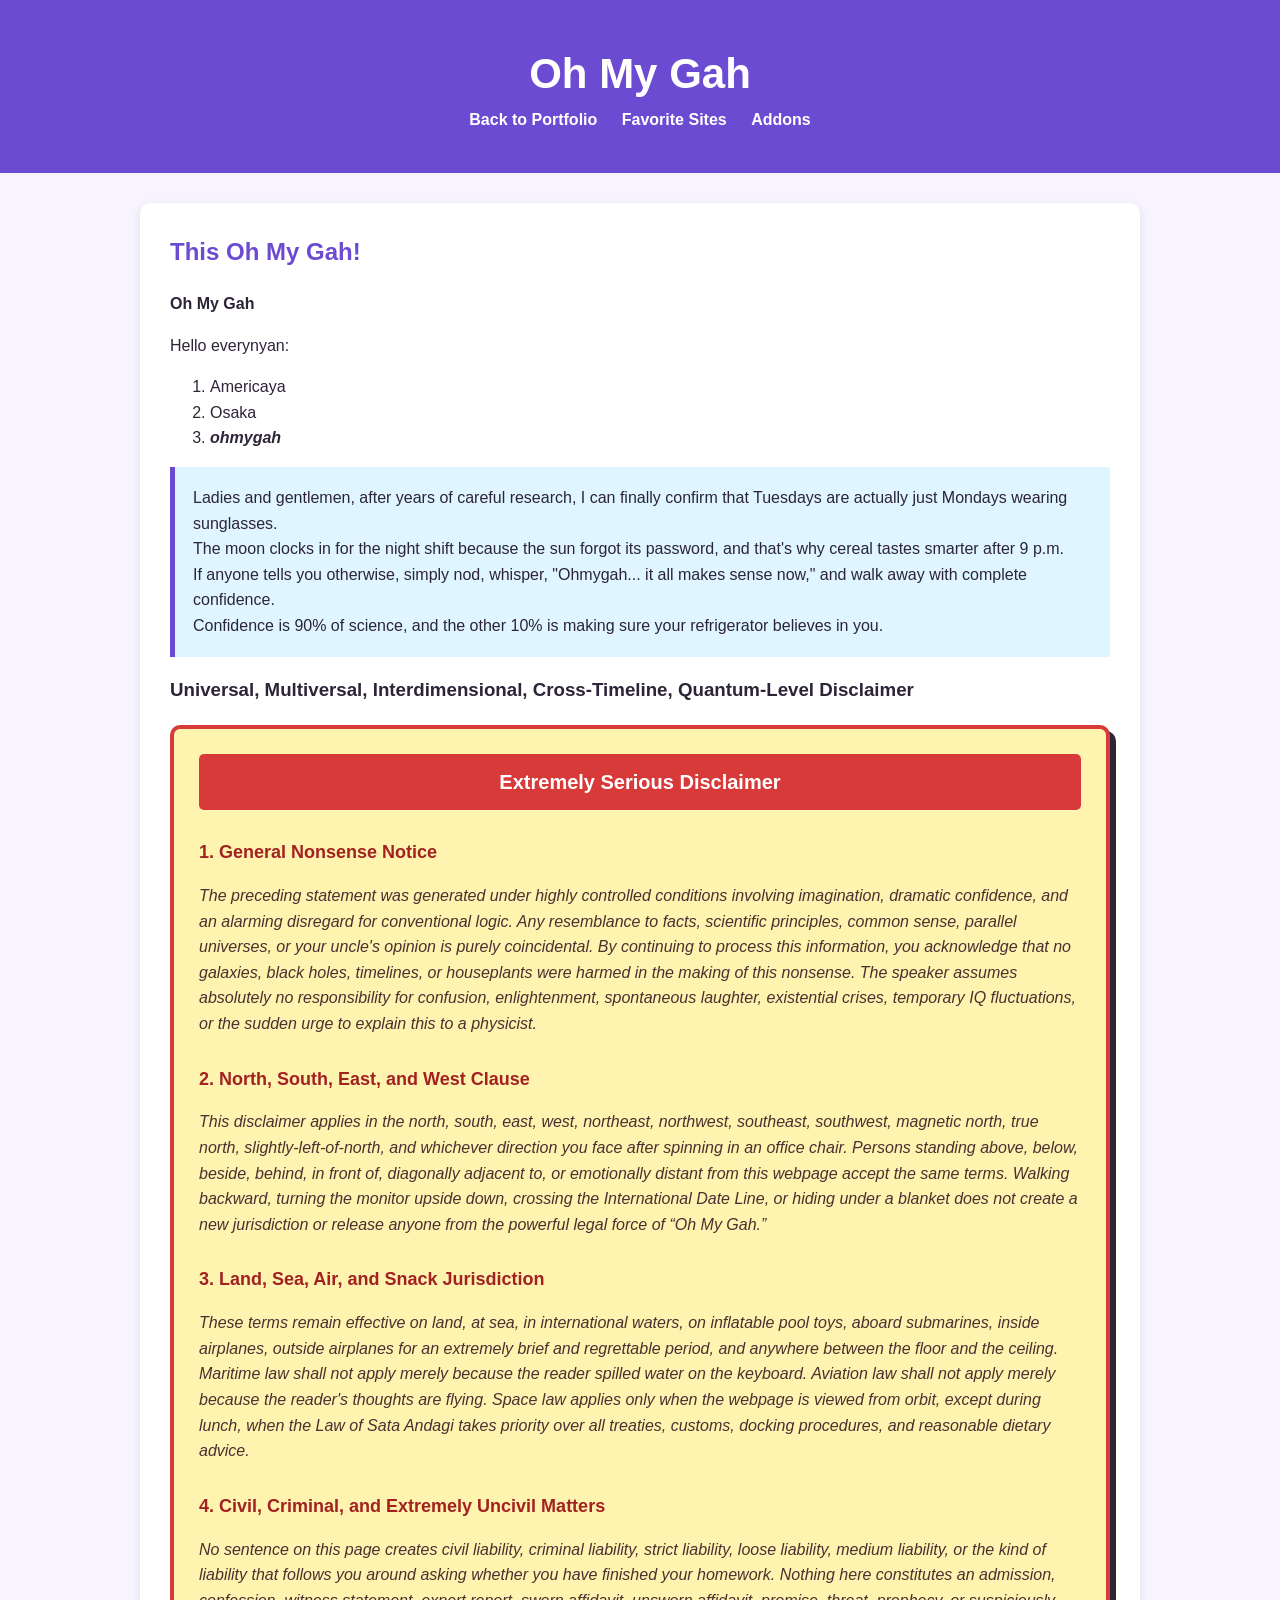
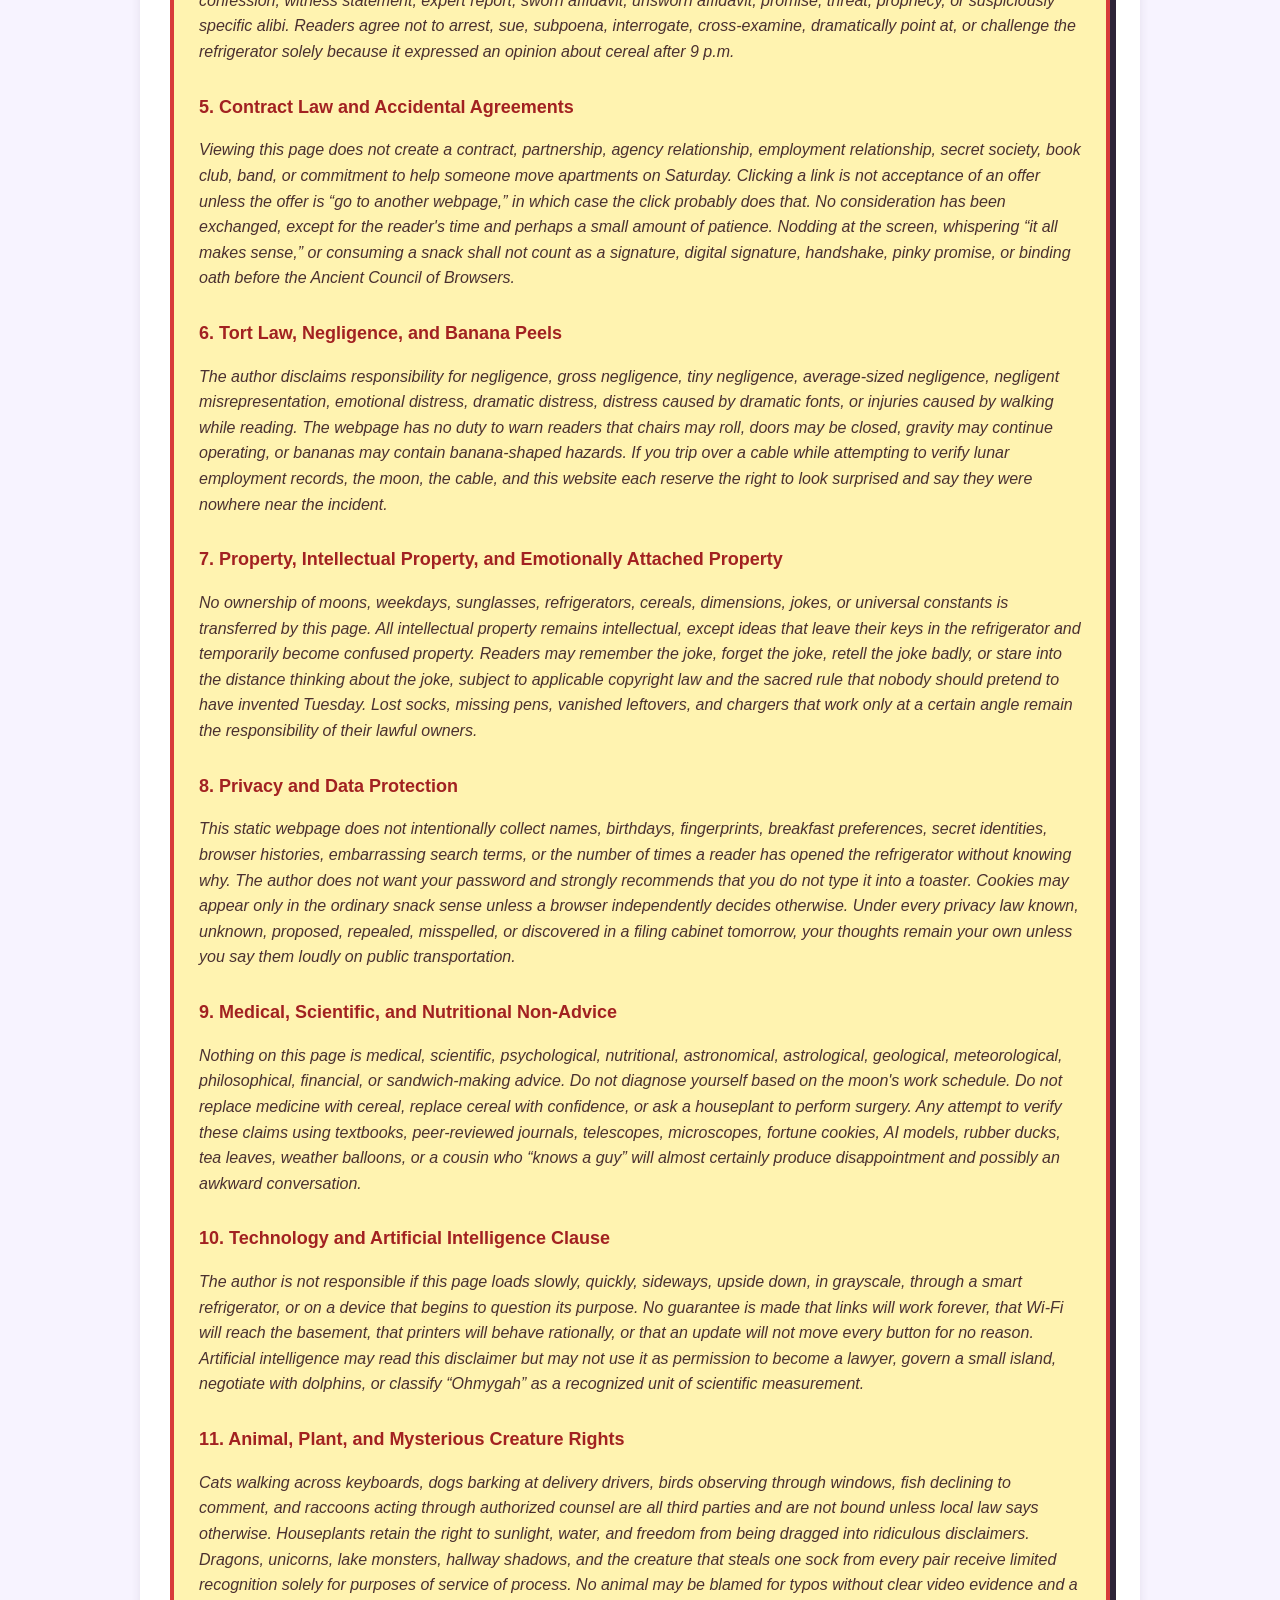
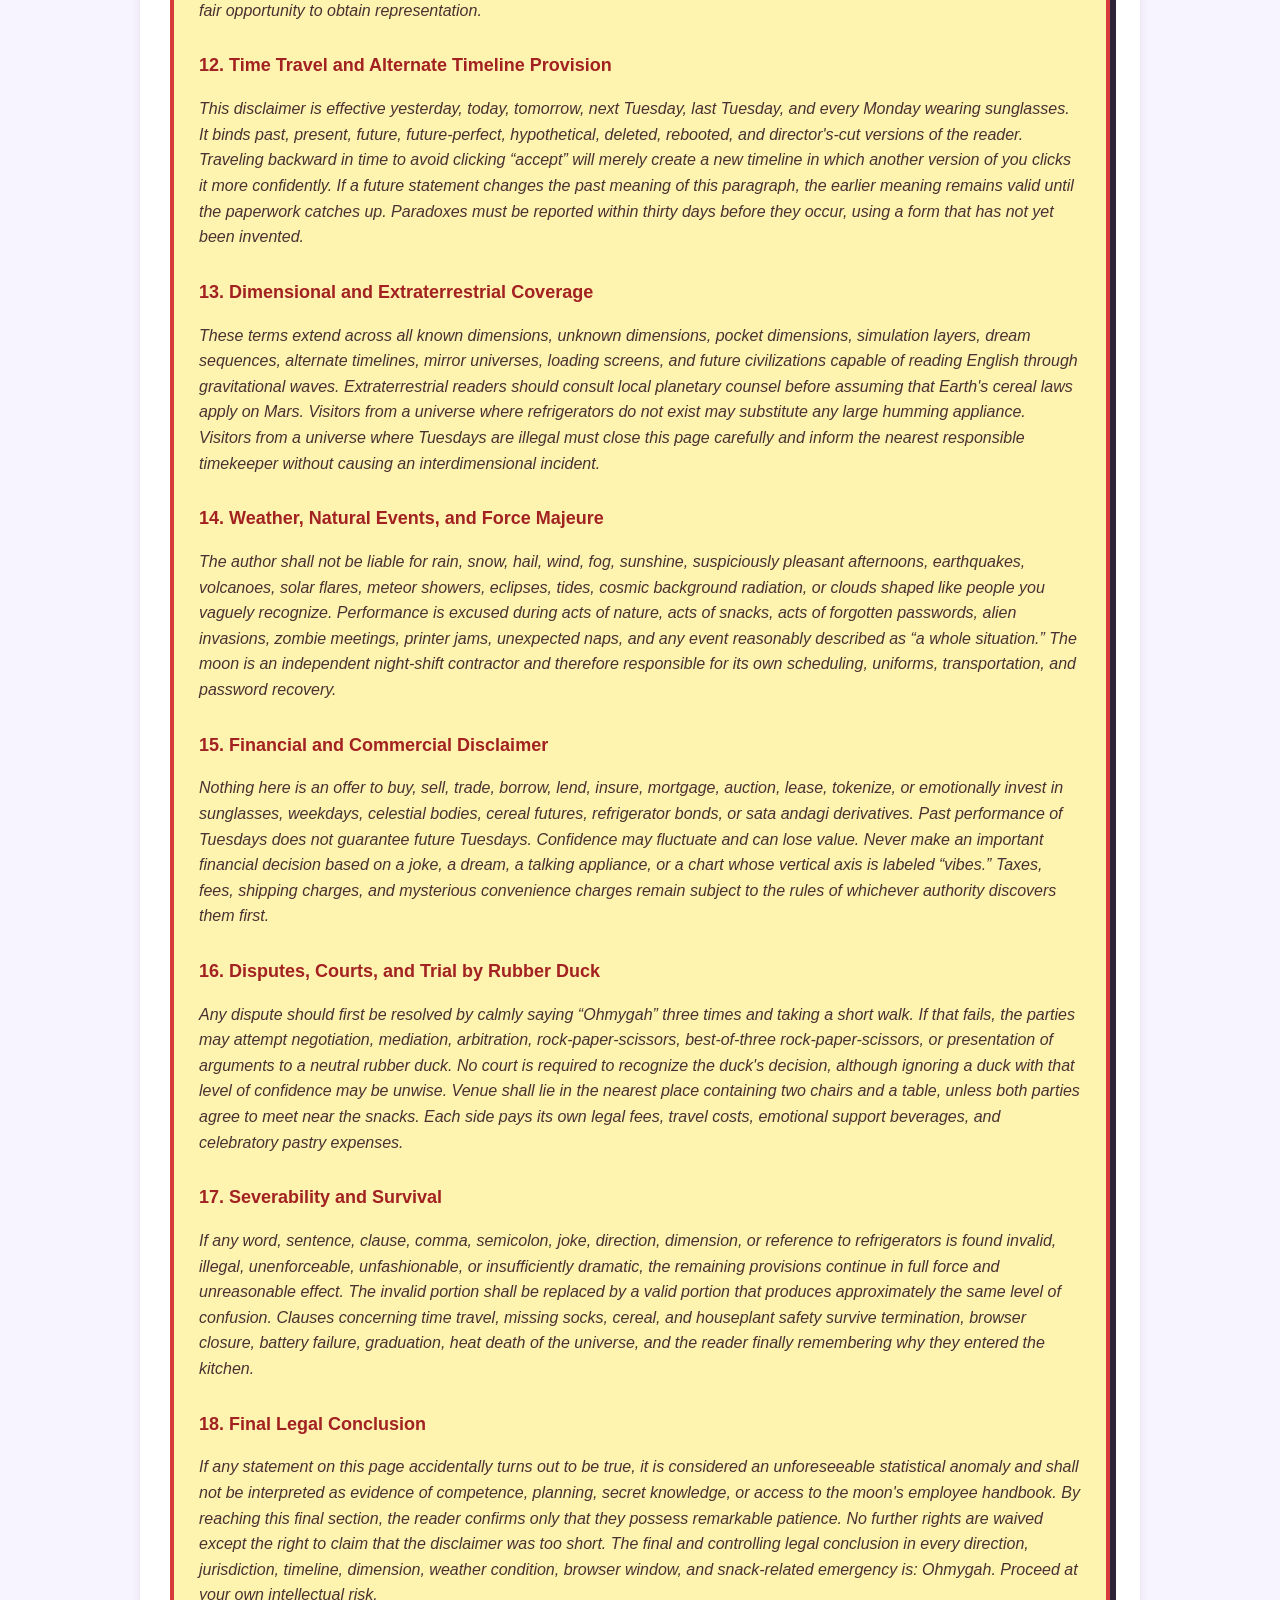
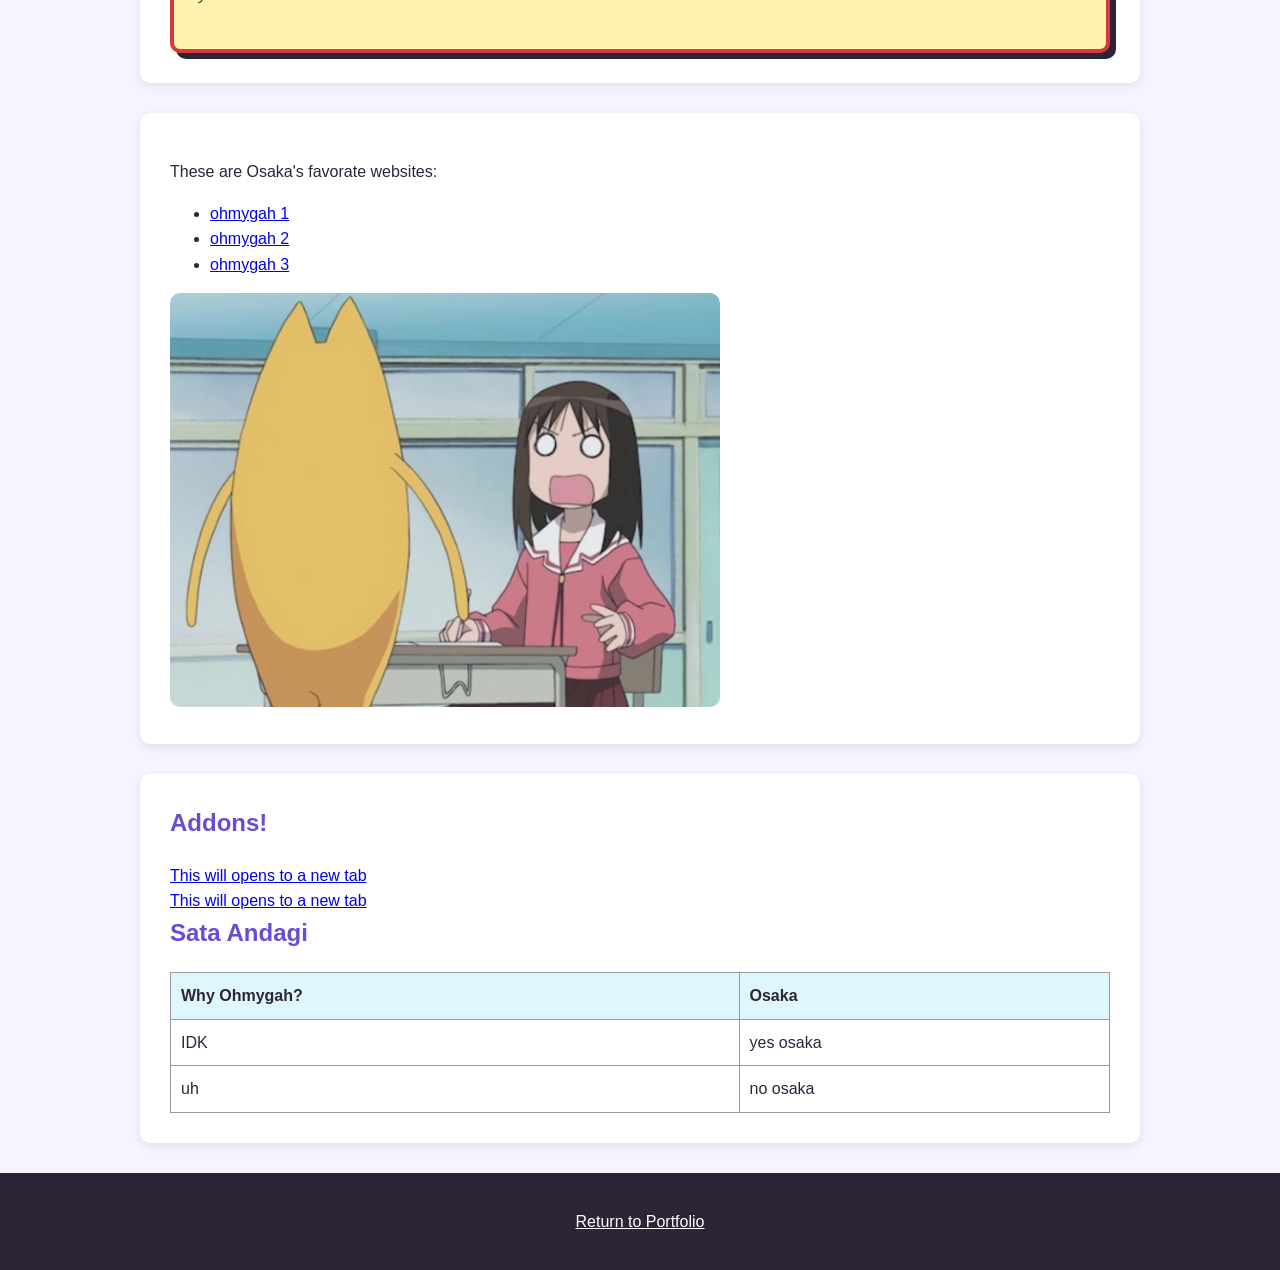
==== commit d7504730: "Restore static disclaimer title" ====
--- a/ohmygah.html
+++ b/ohmygah.html
@@ -31,6 +31,7 @@
 
       <h3>Universal, Multiversal, Interdimensional, Cross-Timeline, Quantum-Level Disclaimer</h3>
       <div class="disclaimer">
+        <p class="disclaimer-title">Extremely Serious Disclaimer</p>
         <h4>1. General Nonsense Notice</h4>
         <p>The preceding statement was generated under highly controlled conditions involving imagination, dramatic confidence, and an alarming disregard for conventional logic. Any resemblance to facts, scientific principles, common sense, parallel universes, or your uncle's opinion is purely coincidental. By continuing to process this information, you acknowledge that no galaxies, black holes, timelines, or houseplants were harmed in the making of this nonsense. The speaker assumes absolutely no responsibility for confusion, enlightenment, spontaneous laughter, existential crises, temporary IQ fluctuations, or the sudden urge to explain this to a physicist.</p>
 
--- a/styles.css
+++ b/styles.css
@@ -114,6 +114,18 @@
   font-style: italic;
 }
 
+.disclaimer .disclaimer-title {
+  margin: 0 0 20px;
+  padding: 12px;
+  color: white;
+  background-color: #d83a3a;
+  border-radius: 5px;
+  font-size: 20px;
+  font-weight: bold;
+  font-style: normal;
+  text-align: center;
+}
+
 .disclaimer h4 {
   margin-top: 28px;
   margin-bottom: 5px;
